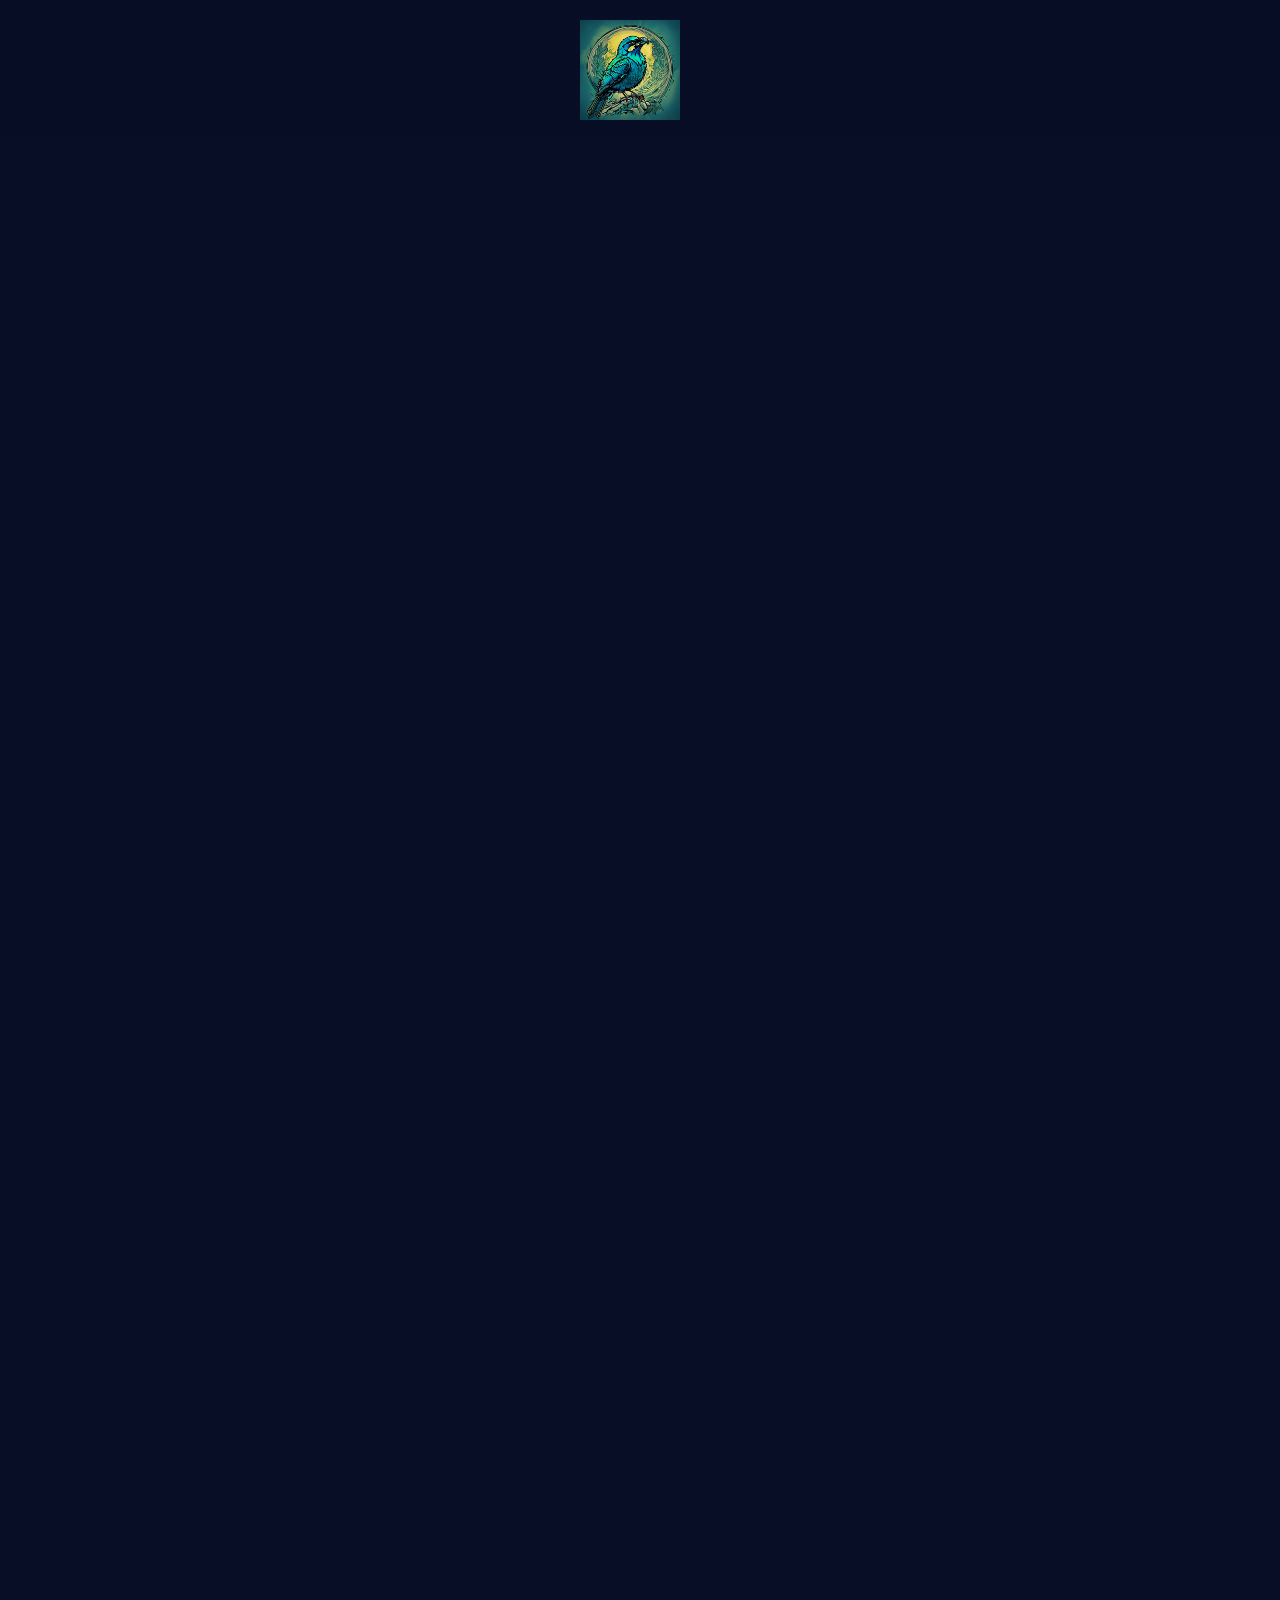
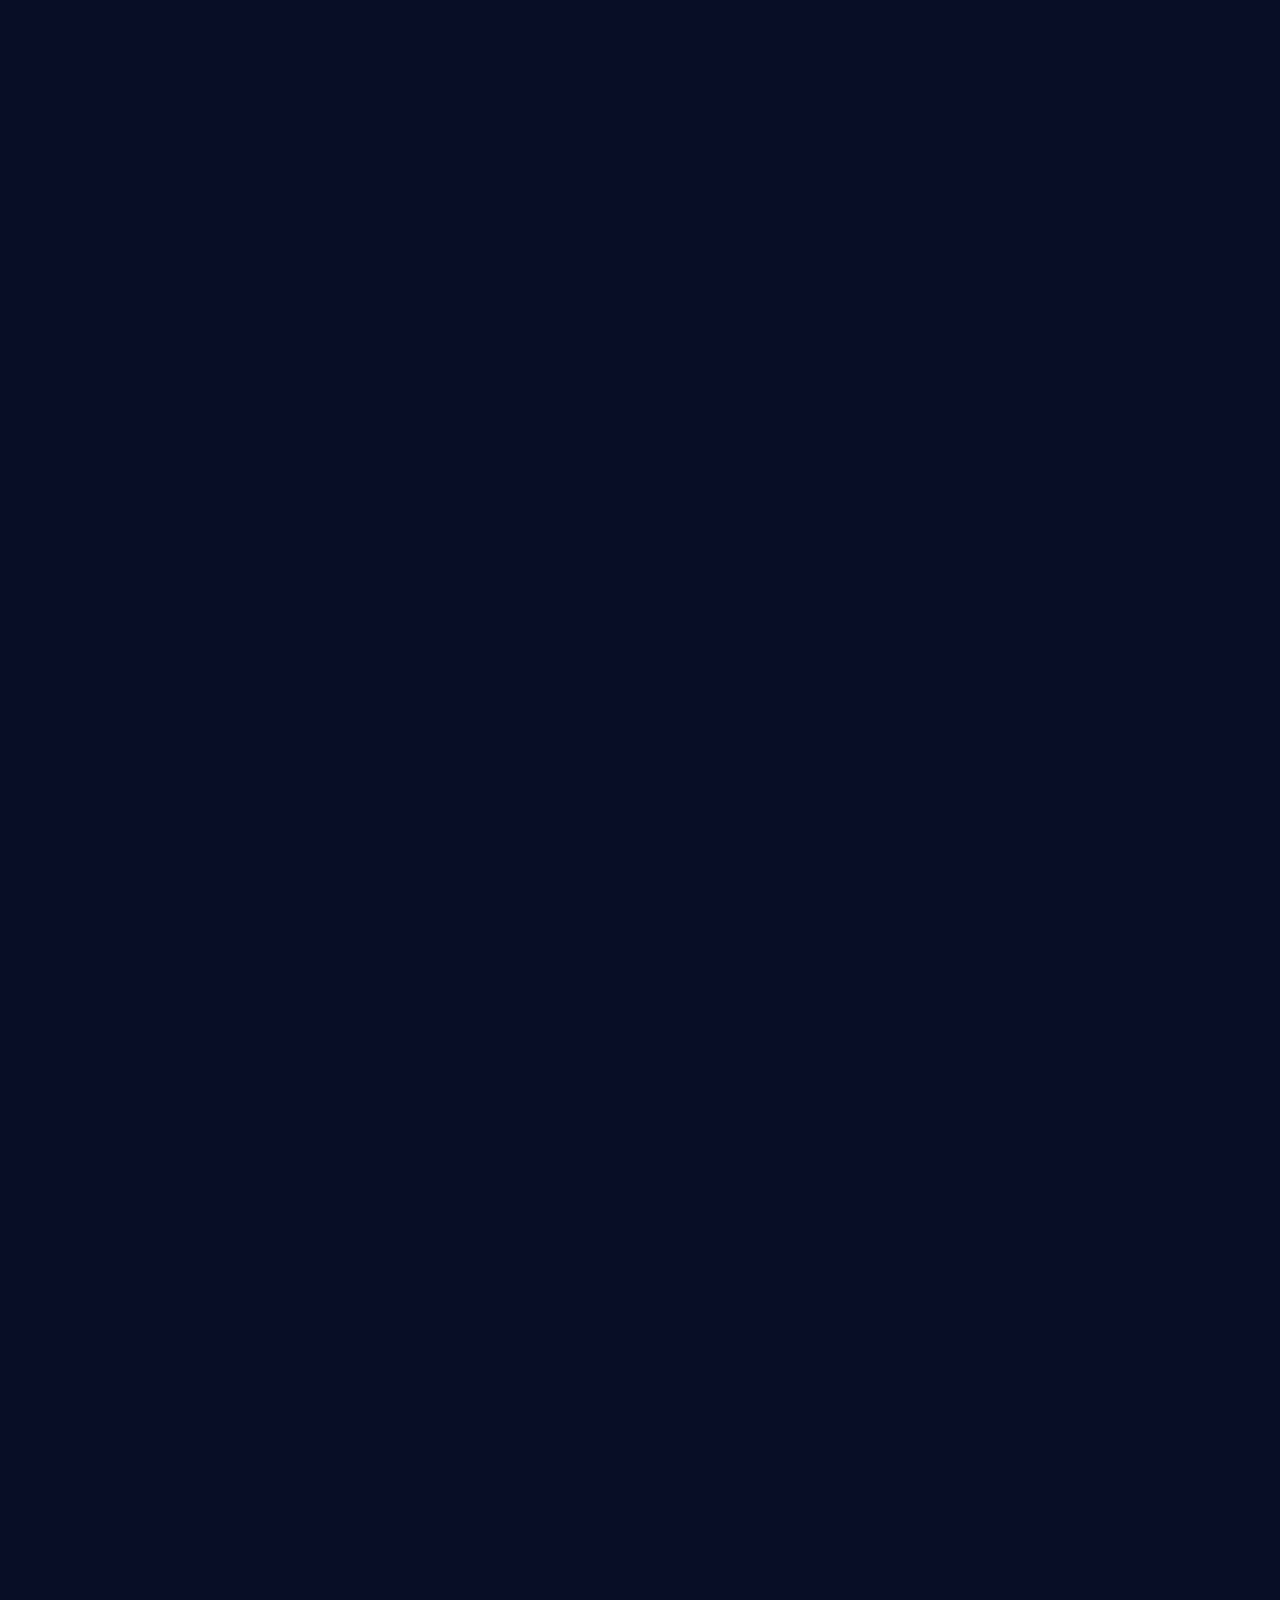
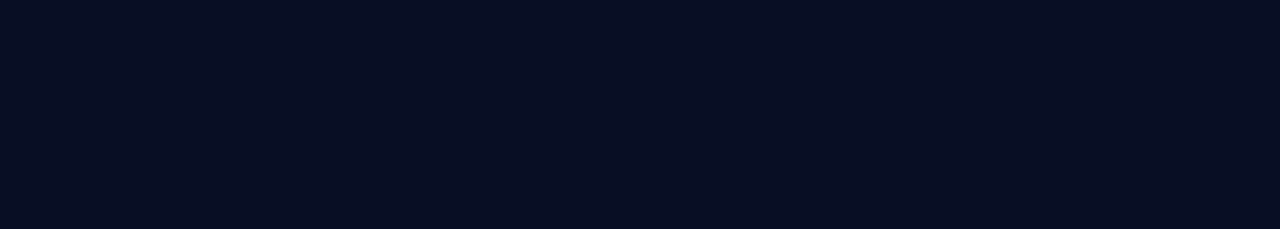
==== index.html @ 3621a262 "fixing title" ====
<!DOCTYPE html>
<html lang="pt-BR">

<head>
    <meta charset="UTF-8">
    <meta name="viewport" content="width=device-width, initial-scale=1.0">
    <title>EasyCopies</title>
    <link rel="stylesheet" href="styles.css">
    <link rel="stylesheet" href="https://unpkg.com/aos@next/dist/aos.css" />
</head>

<body>
    <header>
        <img src="images/logo.jpg" alt="Logotipo">
    </header>

    <!-- First Page -->
    <section id="first-page">
        <div class="first-half">
            <div class="text-box">
                <h1>Copywriting para aumentar a conversão de seu curso online.</h1>
                <p>Quer vender mais e diminuir seus custos de seus anuncios, mas não sabe como? Eu te ajudo!</p>
            </div>
        </div>
        <div class="second-half">
            <img src="images/primeira_pagina.png" alt="Image">
        </div>
    </section>

    <!-- Second Page -->
    <section id="second-page" class="fade-in">
        <div class="left-half">
            <div class="text-box">
                <h1 data-aos="fade-right">Quem sou eu</h1>
                <p data-aos="fade-right">Um copywriter iniciante, já introduzido no
                    mercado de opções e fã do espírito
                    empreendedor. Adoro histórias de
                    superação e uso de redação publicitária
                    para ajudar empreendedores a formar suas
                    histórias.</p>
            </div>
        </div>
        <div class="right-half">
            <div class="text-box">
                <h1 data-aos="fade-left">Como posso ajudá-lo</h1>
                <p data-aos="fade-left">Com pesquisa de mercado, te ajudo a
                    anunciar para o público ideal, abaixar o custo
                    por clique e vender mais. Alguns de meus
                    serviços incluem redação de anúncios para
                    Facebook, Instagram, E-mail Marketing e
                    Google Ads.</p>
            </div>
        </div>
    </section>

   <!-- Third Page -->
<section id="third-page">
    <div class="title-box" data-aos="fade-up">
        <h1>Falo sobre possibilidades de mercado e um atrativo para seu curso online, neste vídeo abaixo.</h1>
    </div>
    <div class="embedded-video" data-aos="fade-up">
        <iframe width="560" height="315" src="https://www.youtube.com/embed/YOUR_VIDEO_ID" frameborder="0" allowfullscreen></iframe>
    </div>
    <div class="title-box-between" data-aos="fade-up">
        <h2>Pacotes de serviços</h2>
    </div>
    <div class="info-boxes">
        <div class="info-box" data-aos="fade-up">
            <h2>Consultoria</h2>
            <p>Nos reunimos por 1h, no
                Zoom ou Google Meet, e
                digo como você pode
                lançar sua campanha
                sozinho.</p>
            <div class="price">Valor: R$500</div>
        </div>
        <div class="info-box" data-aos="fade-up">
            <h2>Instagram automatizado</h2>
            <p>Elaboro uma campanha
                pelo Instagram,
                automatizando algumas
                interações.</p>
                <div class="price">Valor: R$1200</div>
        </div>
        <div class="info-box" data-aos="fade-up">
            <h2>Instagram + Pág. de vendas</h2>
            <p>Mesma proposta anterior,
                mais tráfego pago (até 3
                anúncios) e uma página
                de vendas pro seu curso.</p>
            <div class="price">Valor: R$3000</div>
        </div>
    </div>
</section>

<!-- Fourth Page -->

<section id="fourth-page" class="centered-section">
    <div class="page-title" data-aos="fade-up">Processos de Copywriting</div>
    <div class="upper-box-container" data-aos="fade-up">
        <div class="numbered-box">
            <span class="number">1</span>
            <h3>Pesquisa</h3>
            <p>O primeiro passo é conhecer seu
                negócio e identificar seu público
                ideal.</p>
        </div>
        <div class="numbered-box">
            <span class="number">2</span>
            <h3>Copywriting</h3>
            <p>Baseado na pesquisa, eu vou
                desenvolver o processo de vendas
                com mais chances de sucesso.</p>
        </div>
    </div>
    <div class="lower-box-container" data-aos="fade-up">
        <div class="numbered-box">
            <span class="number">3</span>
            <h3>Revisão</h3>
            <p>Eu vou enviar para você os anúncios
                e calendário editorial para revisão e aprovação.</p>
        </div>
        <div class="numbered-box">
            <span class="number">4</span>
            <h3>Pronto para ser publicado</h3>
            <p>Com tudo aprovado, envio os
                anúncios para você publicar.</p>
        </div>
    </div>
</section>

    <footer>
        <div class="contact-info">
            <p><a href="mailto:felipe@easycopies.com.br" data-aos="fade-up">Email</a></p>
        </div>
        <div class="social-media">
            <a href="https://www.linkedin.com/in/seu_perfil" target="_blank" data-aos="fade-up"><img src="images/linkedin.png" alt="LinkedIn"></a>
            <a href="https://www.instagram.com/easycopies/" target="_blank" data-aos="fade-up"><img src="images/instagram.png" alt="Instagram"></a>
        </div>
    </footer>

    <script src="https://unpkg.com/aos@next/dist/aos.js"></script>
    <script>
        /* JavaScript */
        document.addEventListener("DOMContentLoaded", function () {
            var lastScrollTop = 0;
            var header = document.querySelector("header");

            window.addEventListener("scroll", function () {
                var scrollTop = window.pageYOffset || document.documentElement.scrollTop;
                if (scrollTop > lastScrollTop) {
                    header.classList.add("hide-header");
                } else {
                    header.classList.remove("hide-header");
                }
                lastScrollTop = scrollTop <= 0 ? 0 : scrollTop; // For mobile or negative scrolling
            });

            AOS.init();

            var firstPage = document.getElementById("first-page");
            firstPage.classList.add("fade-in-animation");
        });
    </script>
</body>

</html>
---- styles.css ----
/* styles.css */

body {
    font-family: Arial, sans-serif;
    line-height: 1.6;
    margin: 0;
    padding: 0;
    background-color: #080E26;
}

header {
    position: fixed;
    top: 0;
    left: 0;
    right: 0;
    z-index: 999; /* Ensure the header is above other elements */
    display: flex;
    align-items: center;
    justify-content: center;
    padding: 20px;
    color: #fff;
    background: linear-gradient(180deg, transparent 0%, #080E26 100%);
    transition: background 0.3s ease-in-out, opacity 0.3s ease-in-out; /* Add opacity transition */
}

header.hide-header {
    background: transparent;
    opacity: 0; /* Set the opacity to 0 when hidden */
    pointer-events: none; /* Disable pointer events when hidden */
}

header img {
    max-width: 100px;
    margin-right: 20px;
}

#first-page {
    display: flex;
    height: 100vh;
    color: #fff;
    justify-content: center;
    align-items: center;
    opacity: 0;
}

@keyframes fade-in {
    from {
        opacity: 0;
    }
    to {
        opacity: 1;
    }
}

.fade-in-animation {
    animation: fade-in 1.5s ease-in-out;
    animation-fill-mode: forwards;
}

.first-half {
    display: flex;
    flex: 1;
    justify-content: center;
    align-items: center;
    height: 100%;
    background-color: #080E26;
}

.text-box {
    text-align: center;
}

.text-box h1 {
    font-size: 36px;
}

.text-box p {
    font-size: 18px;
}

.second-half {
    display: flex;
    flex: 1;
    justify-content: center;
    align-items: center;
    height: 100%;
}

.second-half img {
    max-width: 100%;
    height: auto;
}

#second-page {
    height: 100vh;
    background-color: #080E26;
    color: #fff;
    display: flex;
    justify-content: center;
    align-items: center;
    font-size: 30px;
}

#second-page .text-box {
    word-break: break-word;
    text-align: center;
    max-width: 70%; /* Adjust the max-width to control the width of the text box */
    margin: 0 auto; /* Center the text box horizontally */
}

#second-page .text-box h1 {
    font-size: 48px; /* Adjust the font size for the heading */
    margin-bottom: 10px;
}

#second-page .text-box p {
    font-size: 24px; /* Adjust the font size for the paragraph */
}

nav ul {
    list-style: none;
    margin: 0;
    padding: 0;
}

nav li {
    display: inline-block;
    margin-right: 20px;
}

nav a {
    color: #fff;
    text-decoration: none;
}

section {
    padding: 40px;
}

.profile-picture {
    width: 200px;
    height: 200px;
    border-radius: 50%;
    overflow: hidden;
    flex-shrink: 0;
}

.profile-picture img {
    object-fit: cover;
    width: 100%;
    height: 100%;
}

.description {
    flex: 1;
    padding: 20px;
}

h1 {
    font-size: 30px;
    margin-bottom: 10px;
}

.contact-buttons a {
    display: inline-block;
    margin-right: 10px;
    padding: 10px 20px;
    text-decoration: none;
    color: #fff;
    background-color: #333;
    border-radius: 5px;
}

.instagram-button {
    background-color: #E1306C;
}

.pdf-button {
    background-color: #2196F3;
}

.whatsapp-button {
    background-color: #25D366;
}

footer {
    display: none;
    background-color: #080E26;
    padding: 20px;
    text-align: center;
    color: #fff;
}

footer.show-footer {
    display: block;
}

.contact-info p {
    margin: 5px 0;
}

.social-media img {
    width: 20px;
    height: 20px;
}

.centered-section {
    display: flex;
    justify-content: center;
}

.profile-and-video {
    display: flex;
    align-items: stretch;
    max-width: 800px;
    margin: 0 auto;
}

.embedded-video {
    flex: 1;
    display: flex;
    justify-content: center;
    align-items: center;
}

.embedded-video iframe {
    max-width: 100%;
    max-height: 100%;
}

/* Media Queries */

/* For screens with a maximum width of 767px */
@media screen and (max-width: 767px) {
    header img {
        max-width: 80px;
        margin-right: 10px;
    }

    .text-box h1 {
        font-size: 26px;
    }

    .text-box p {
        font-size: 16px;
    }
}

/* For screens with a minimum width of 768px and a maximum width of 1199px */
@media screen and (min-width: 768px) and (max-width: 1199px) {
    header img {
        max-width: 100px;
        margin-right: 15px;
    }

    .text-box h1 {
        font-size: 32px;
    }

    .text-box p {
        font-size: 18px;
    }
}

/* For screens with a minimum width of 1200px */
@media screen and (min-width: 1200px) {
    header img {
        max-width: 100px;
        margin-right: 20px;
    }

    .text-box h1 {
        font-size: 36px;
    }

    .text-box p {
        font-size: 18px;
    }
}

#third-page {
    background-color: #080E26;
    color: #fff;
    display: flex;
    flex-direction: column;
    align-items: center;
    padding: 40px;
}

.title-box {
    text-align: center;
    margin-bottom: 40px;
}

.title-box h1 {
    font-size: 30px;
}

.info-boxes {
    display: flex;
    justify-content: space-between;
    max-width: 800px;
    margin: 0 auto;
}

.info-box {
    background-color: #252833;
    padding: 20px;
    border-radius: 5px;
    flex: 1;
    margin: 0 10px;
}


.info-box h2 {
    font-size: 24px;
    margin-bottom: 10px;
}

.info-box p {
    font-size: 16px;
}

.title-box-between {
    text-align: center;
    margin: 40px 0;
}

.title-box-between h2 {
    font-size: 24px;
}

.price {
    font-size: 14px;
    margin-top: 10px;
    color: #fff;
}

#fourth-page {
    background-color: #080E26;
    padding: 40px;
    color: #fff;
}

.numbered-box .number {
    font-size: 36px;
    font-weight: bold;
    display: block;
    margin-bottom: 10px;
}

.upper-box-container,
.lower-box-container {
    display: flex;
    justify-content: space-between;
    margin-bottom: 20px;
}

.numbered-box {
    background-color: #252833; /* Set the background color */
    border-radius: 5px;
    padding: 20px;
    text-align: center;
    width: calc(50% - 20px);
    display: flex;
    flex-direction: column;
    align-items: center;
}

.numbered-box span.number {
    font-size: 36px;
    font-weight: bold;
    margin-bottom: 10px;
}

.numbered-box h3 {
    font-size: 24px;
    margin-bottom: 5px;
}

.numbered-box p {
    font-size: 16px;
    margin-bottom: 10px;
}

.page-title {
    font-size: 30px;
    margin-bottom: 20px;
    color: #fff;
    text-align: center;
}
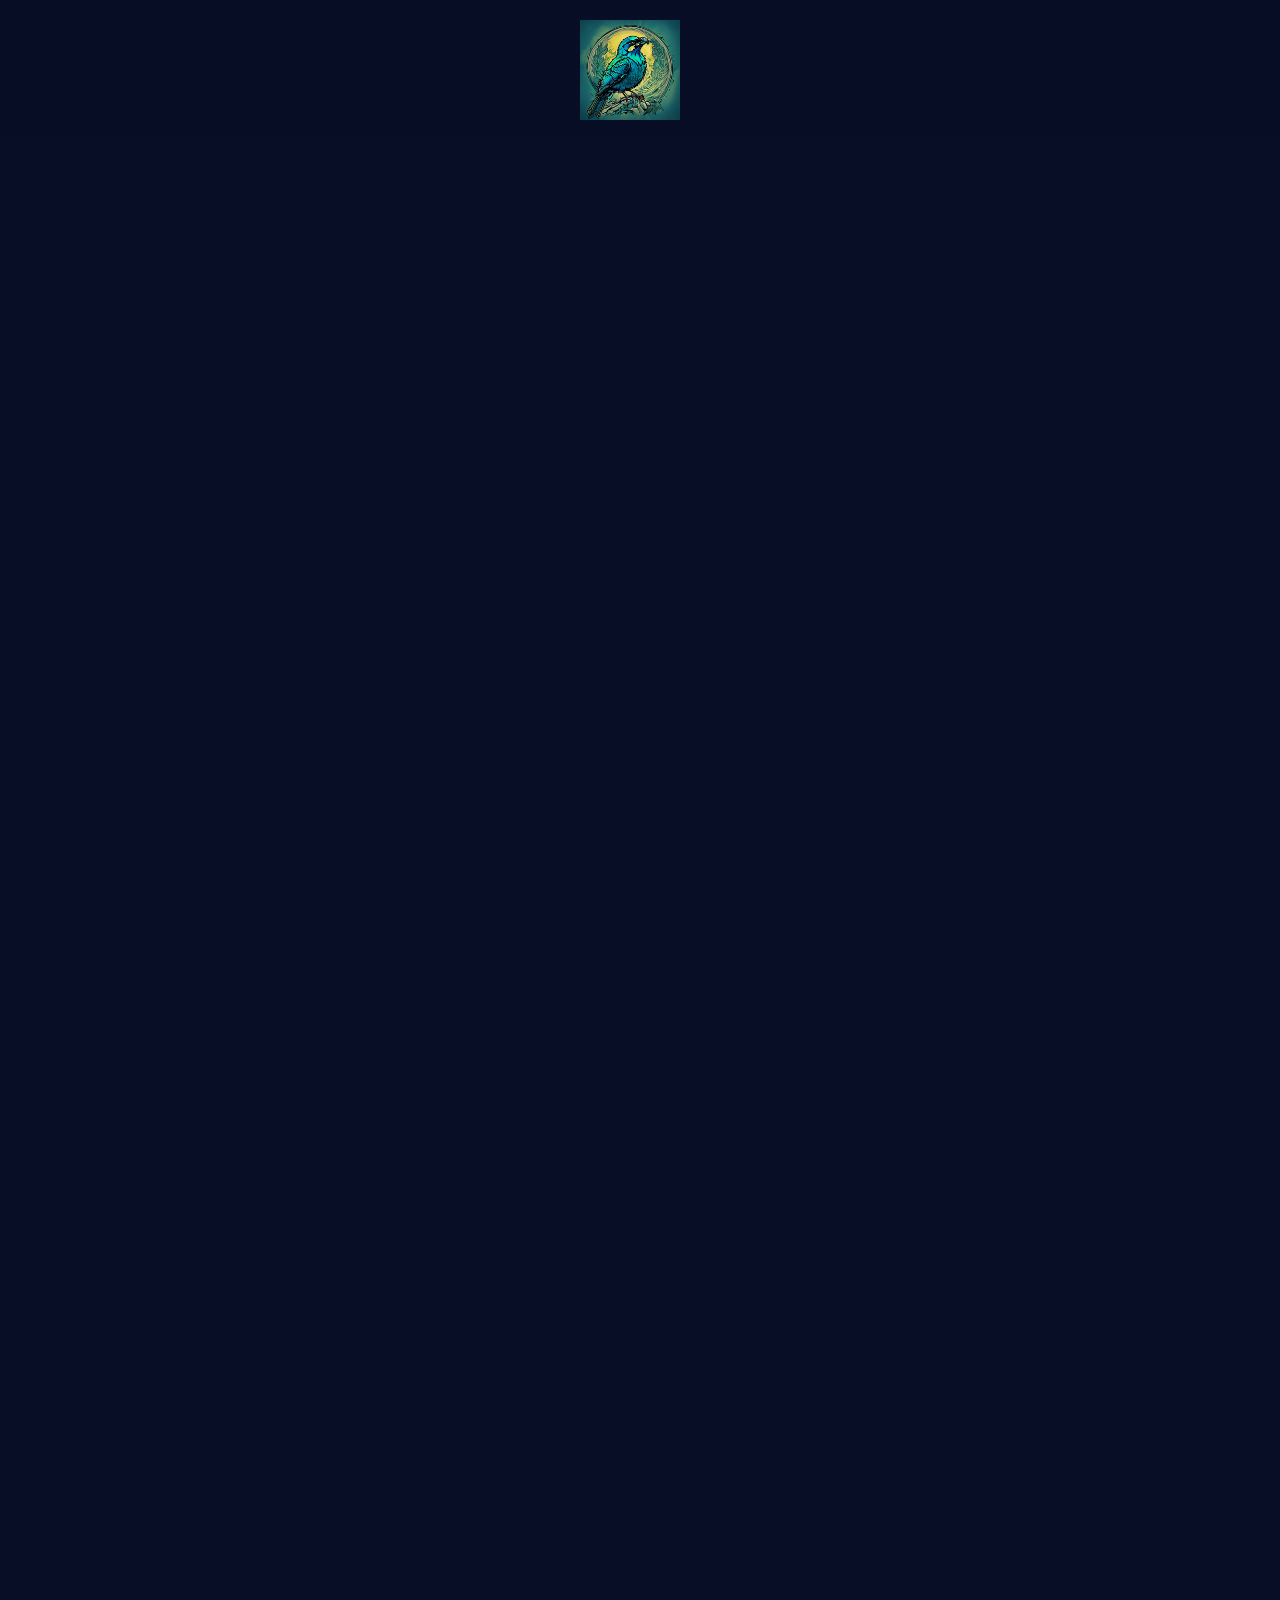
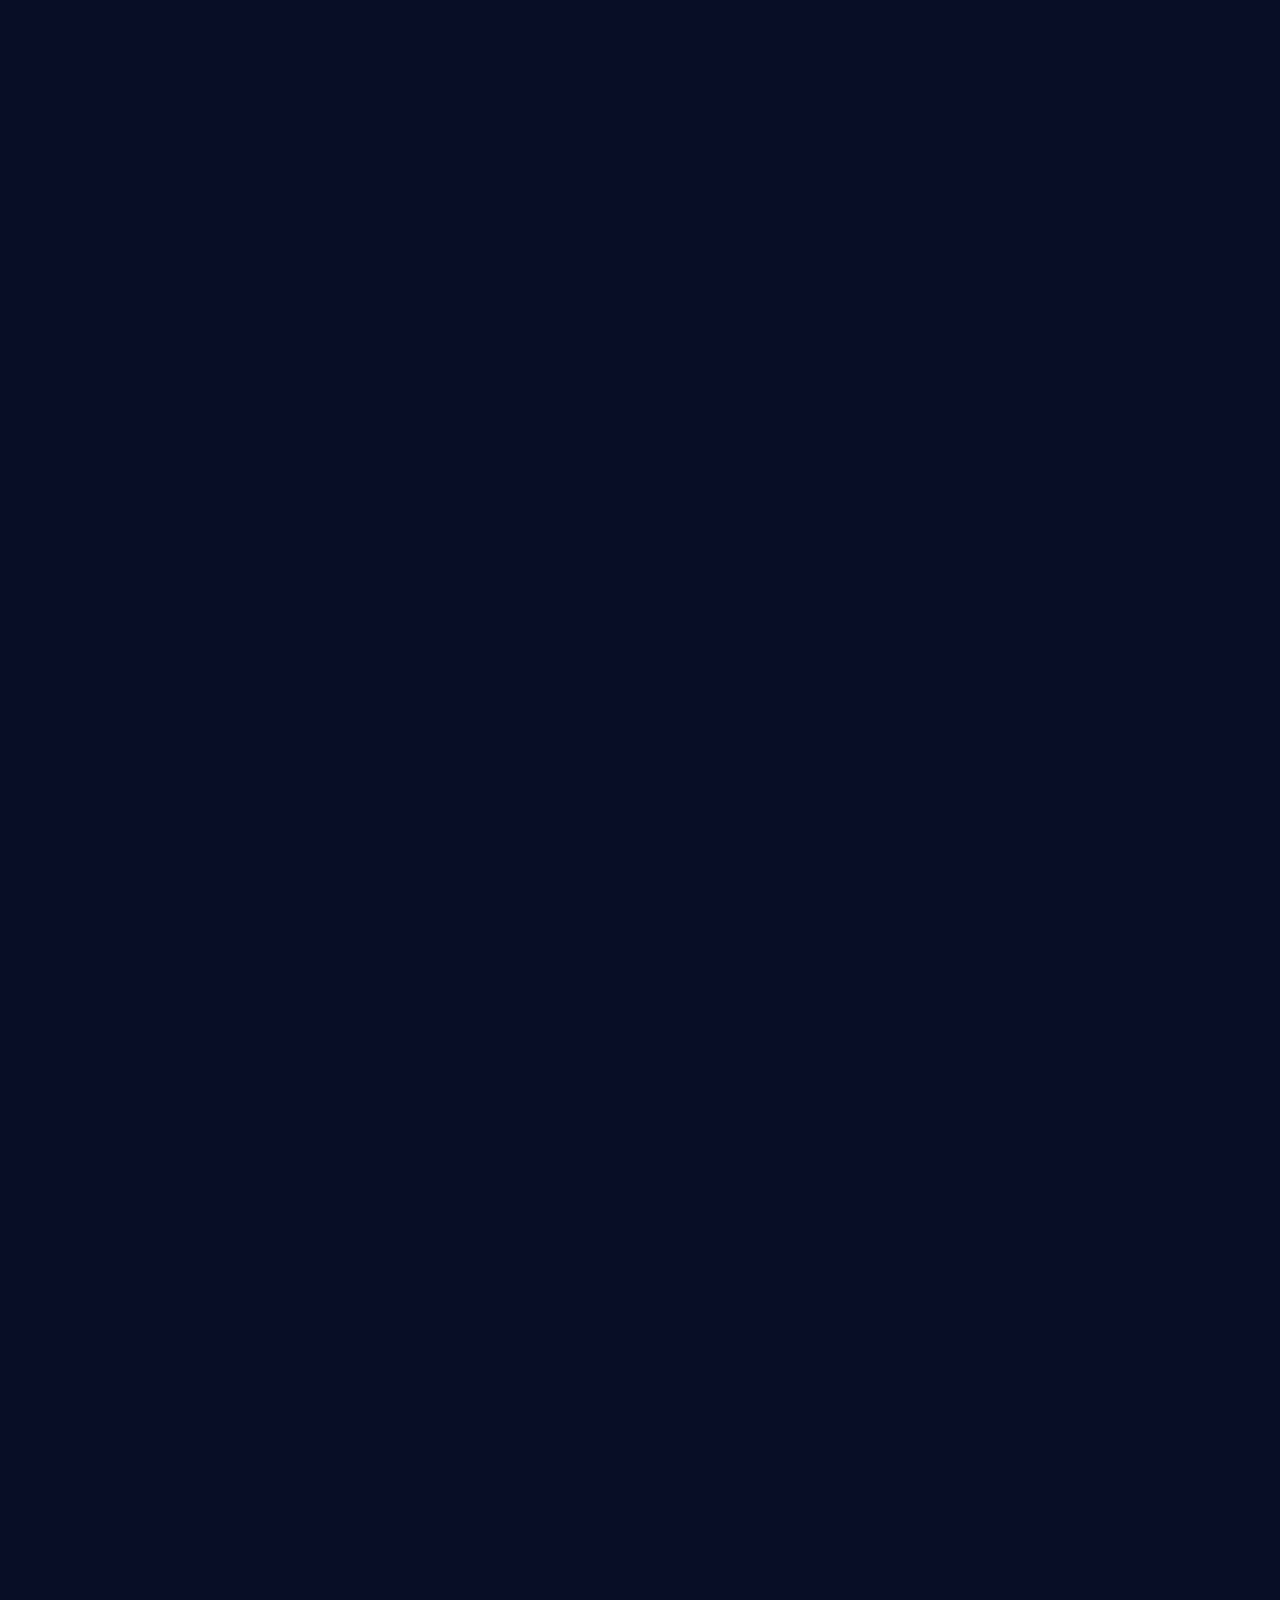
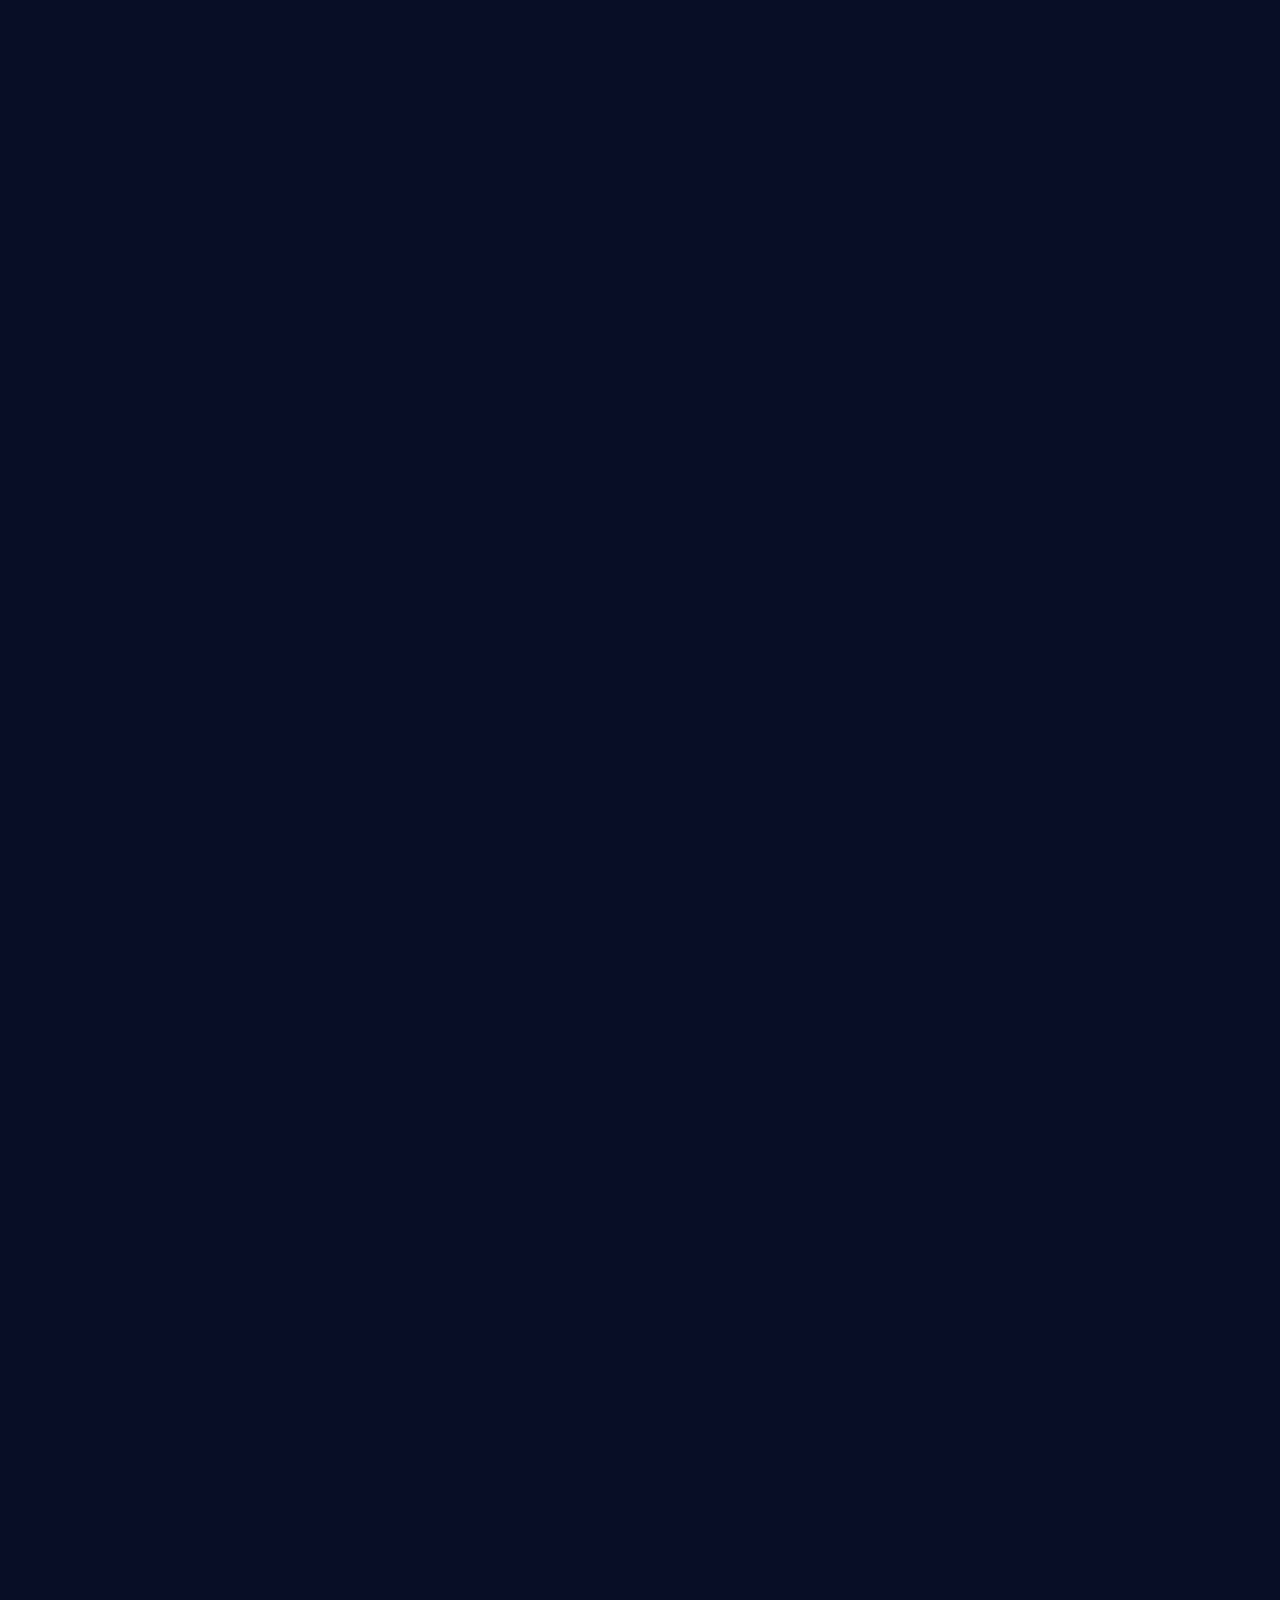
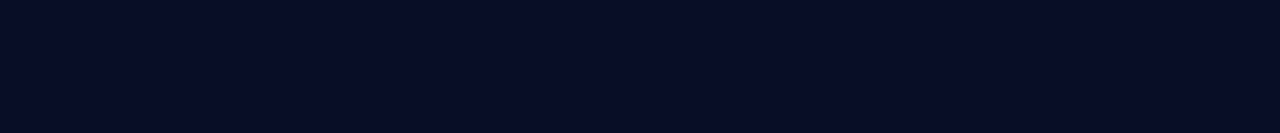
==== commit b0882d57: "adding fifth page" ====
--- a/index.html
+++ b/index.html
@@ -129,6 +129,26 @@
     </div>
 </section>
 
+<section id="fifth-page">
+    <div class="fifth-page-title" data-aos="fade-up">Resultados anteriores</div>
+    <div class="fifth-page-text" data-aos="fade-up">Meu cliente mais recente teve os seguintes resultados:</div>
+    <table class="fifth-page-table" data-aos="fade-up">
+        <tr>
+            <td>Aumento do alcance</td>
+            <td>587%</td>
+        </tr>
+        <tr>
+            <td>Aumento do engajamento:</td>
+            <td>79,7%</td>
+        </tr>
+        <tr>
+            <td>Aumento de cliques no link:</td>
+            <td>20%</td>
+        </tr>
+    </table>
+</section>
+
+
     <footer>
         <div class="contact-info">
             <p><a href="mailto:felipe@easycopies.com.br" data-aos="fade-up">Email</a></p>
--- a/styles.css
+++ b/styles.css
@@ -340,7 +340,59 @@
     background-color: #080E26;
     padding: 40px;
     color: #fff;
-}
+    display: flex;
+    flex-direction: column; /* Adjusted to be a column layout */
+    align-items: center; /* Center horizontally */
+    justify-content: center; /* Center vertically */
+    height: 100vh; /* Optional: Set the height as needed */
+}
+
+.page-title {
+    font-size: 30px;
+    margin-bottom: 20px;
+    color: #fff;
+    text-align: center;
+}
+
+.box-containers {
+    display: flex;
+    flex-direction: column; /* Align containers in a column layout */
+    align-items: center; /* Center horizontally */
+    margin-top: 20px; /* Adjust the margin as needed */
+}
+
+.upper-box-container,
+.lower-box-container {
+    display: flex;
+    justify-content: space-between;
+    width: 100%; /* Occupy full width */
+    max-width: 800px; /* Limit maximum width */
+    margin-top: 20px; /* Adjust the margin as needed */
+}
+
+.numbered-box {
+    background-color: #252833;
+    padding: 20px;
+    border-radius: 5px;
+    flex: 1;
+    width: calc(50% - 10px); /* Adjust the width to distribute evenly with a small gap */
+    margin: 0 5px; /* Create small gap between boxes */
+    text-align: center; /* Center the text horizontally */
+    display: flex;
+    flex-direction: column;
+    justify-content: space-between; /* Distribute space evenly within the box */
+}
+
+.numbered-box h3 {
+    font-size: 18px; /* Adjust font size for the heading */
+    margin-bottom: 5px;
+}
+
+.numbered-box p {
+    font-size: 14px; /* Adjust font size for the paragraph */
+    margin-bottom: 10px;
+}
+
 
 .numbered-box .number {
     font-size: 36px;
@@ -349,43 +401,55 @@
     margin-bottom: 10px;
 }
 
-.upper-box-container,
-.lower-box-container {
-    display: flex;
-    justify-content: space-between;
-    margin-bottom: 20px;
-}
-
-.numbered-box {
-    background-color: #252833; /* Set the background color */
-    border-radius: 5px;
-    padding: 20px;
-    text-align: center;
-    width: calc(50% - 20px);
-    display: flex;
-    flex-direction: column;
-    align-items: center;
-}
-
 .numbered-box span.number {
     font-size: 36px;
     font-weight: bold;
     margin-bottom: 10px;
 }
 
-.numbered-box h3 {
-    font-size: 24px;
-    margin-bottom: 5px;
-}
-
-.numbered-box p {
-    font-size: 16px;
-    margin-bottom: 10px;
-}
-
 .page-title {
     font-size: 30px;
     margin-bottom: 20px;
     color: #fff;
     text-align: center;
+}
+
+
+#fifth-page {
+    background-color: #080E26;
+    padding: 40px;
+    color: #fff;
+    display: flex;
+    flex-direction: column; /* Adjusted to be a column layout */
+    align-items: center; /* Center horizontally */
+    justify-content: center; /* Center vertically */
+    height: 100vh; /* Optional: Set the height as needed */
+}
+
+.fifth-page-title {
+    font-size: 36px;
+    margin-bottom: 20px;
+    color: #fff;
+    text-align: center;
+}
+
+.fifth-page-text {
+    font-size: 18px;
+    margin-bottom: 30px;
+    color: #fff;
+    text-align: center;
+}
+
+.fifth-page-table {
+    border-collapse: collapse;
+    width: 60%;
+    max-width: 800px; /* Limit maximum width */
+    text-align: center; /* Center the content horizontally */
+    margin-top: 20px; /* Adjust the margin as needed */
+}
+
+.fifth-page-table th,
+.fifth-page-table td {
+    border: 1px solid #fff;
+    padding: 10px;
 }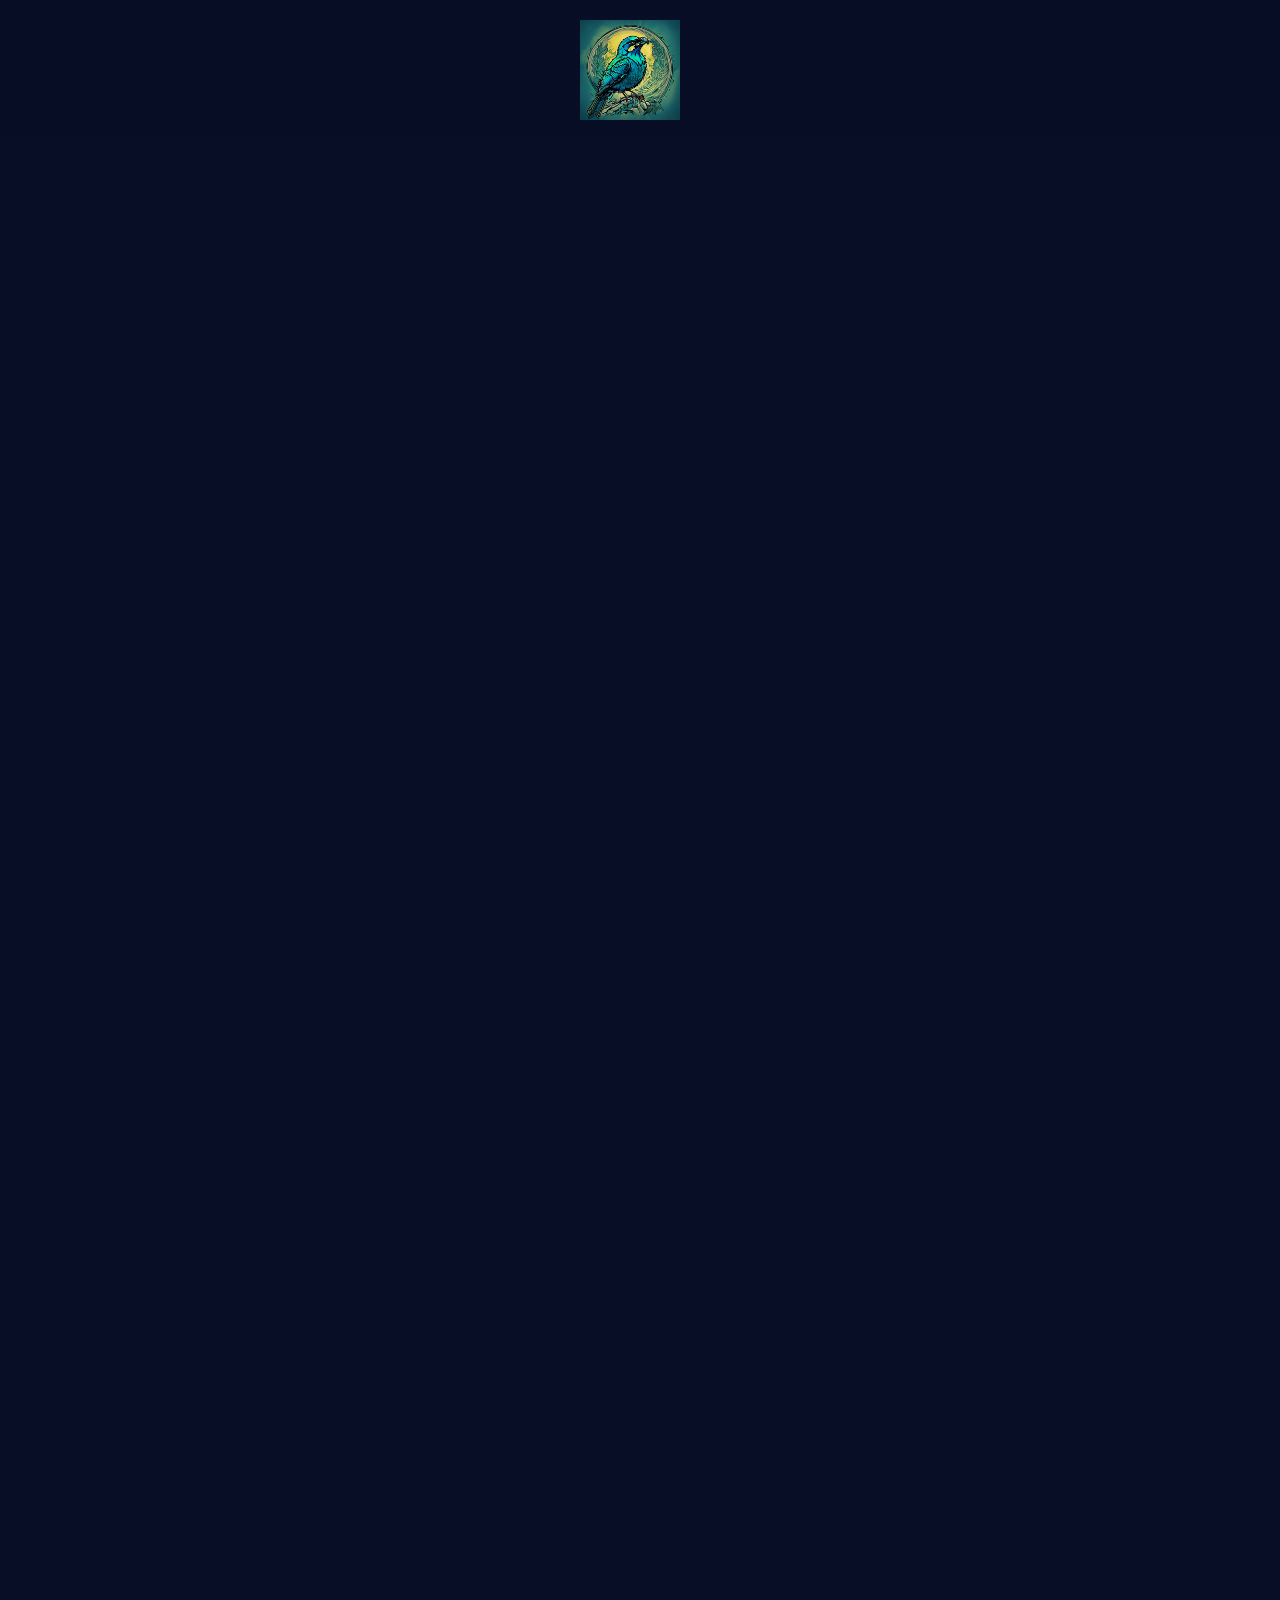
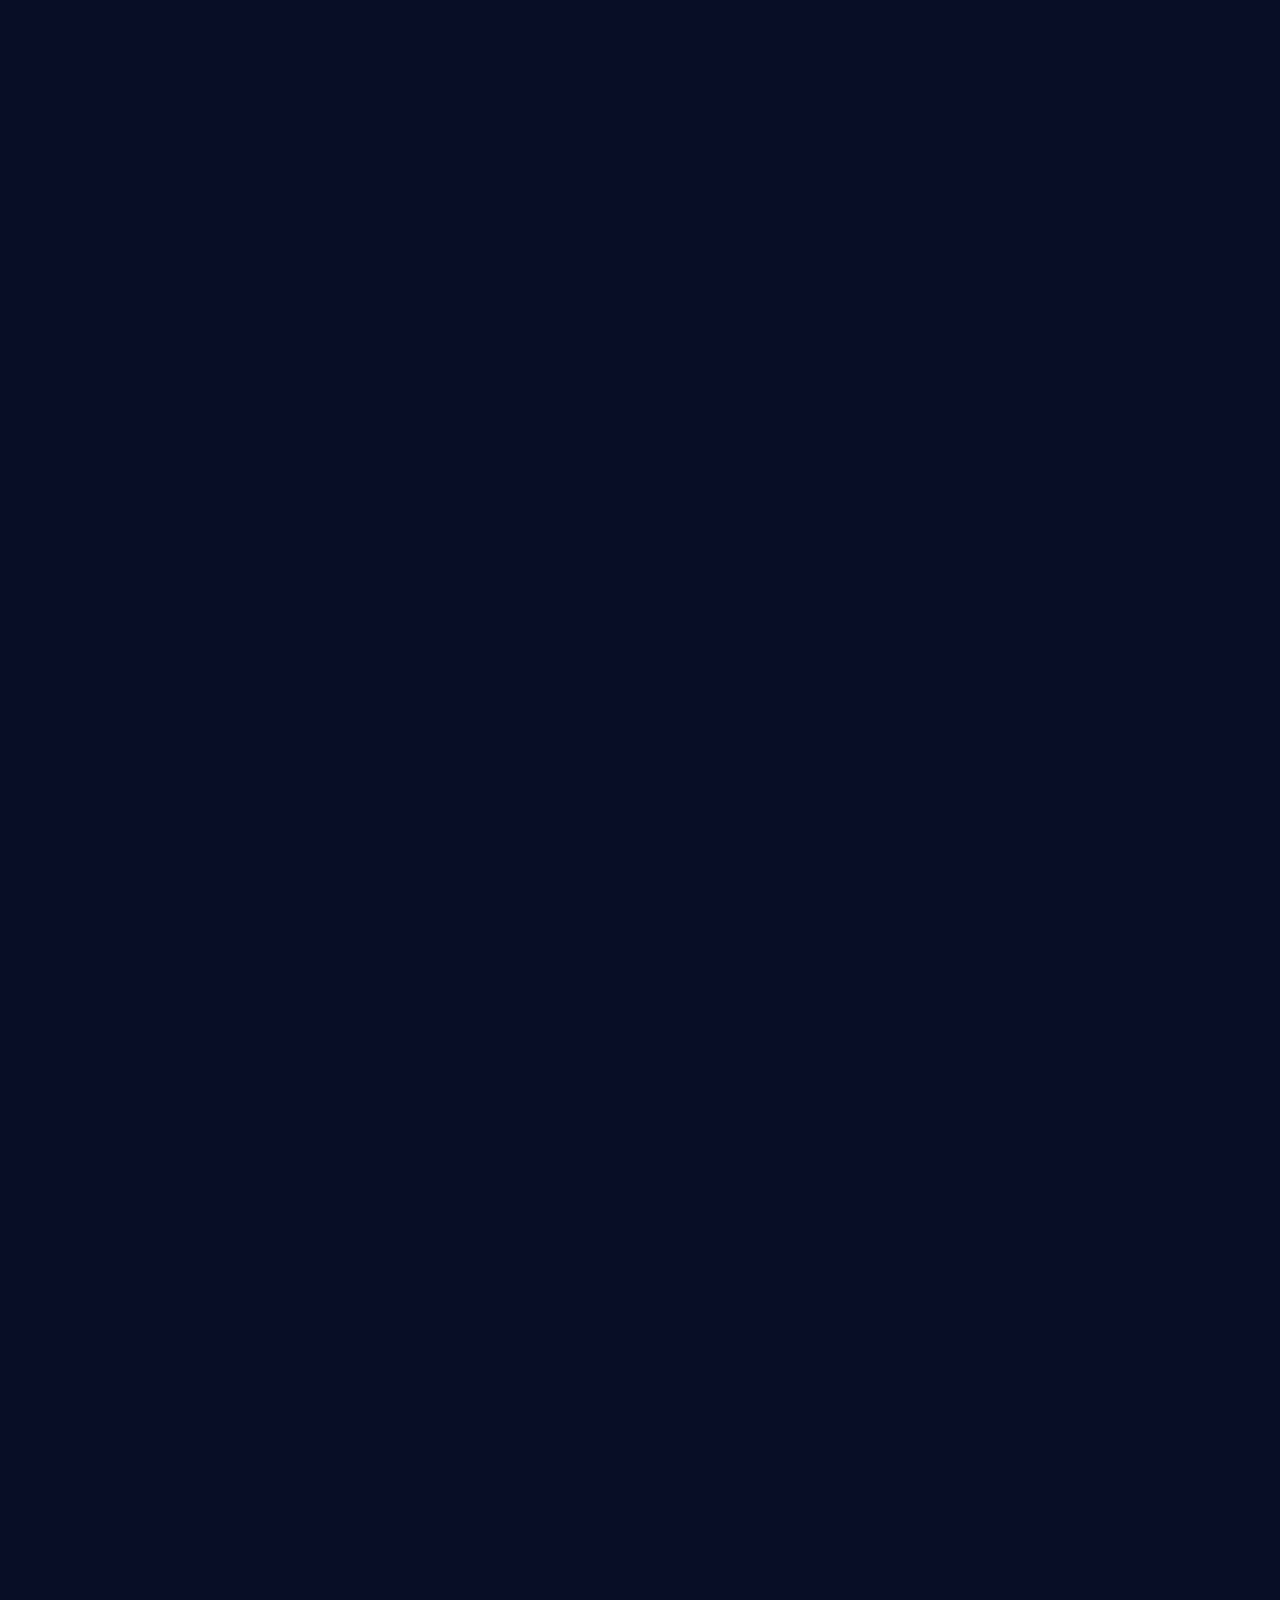
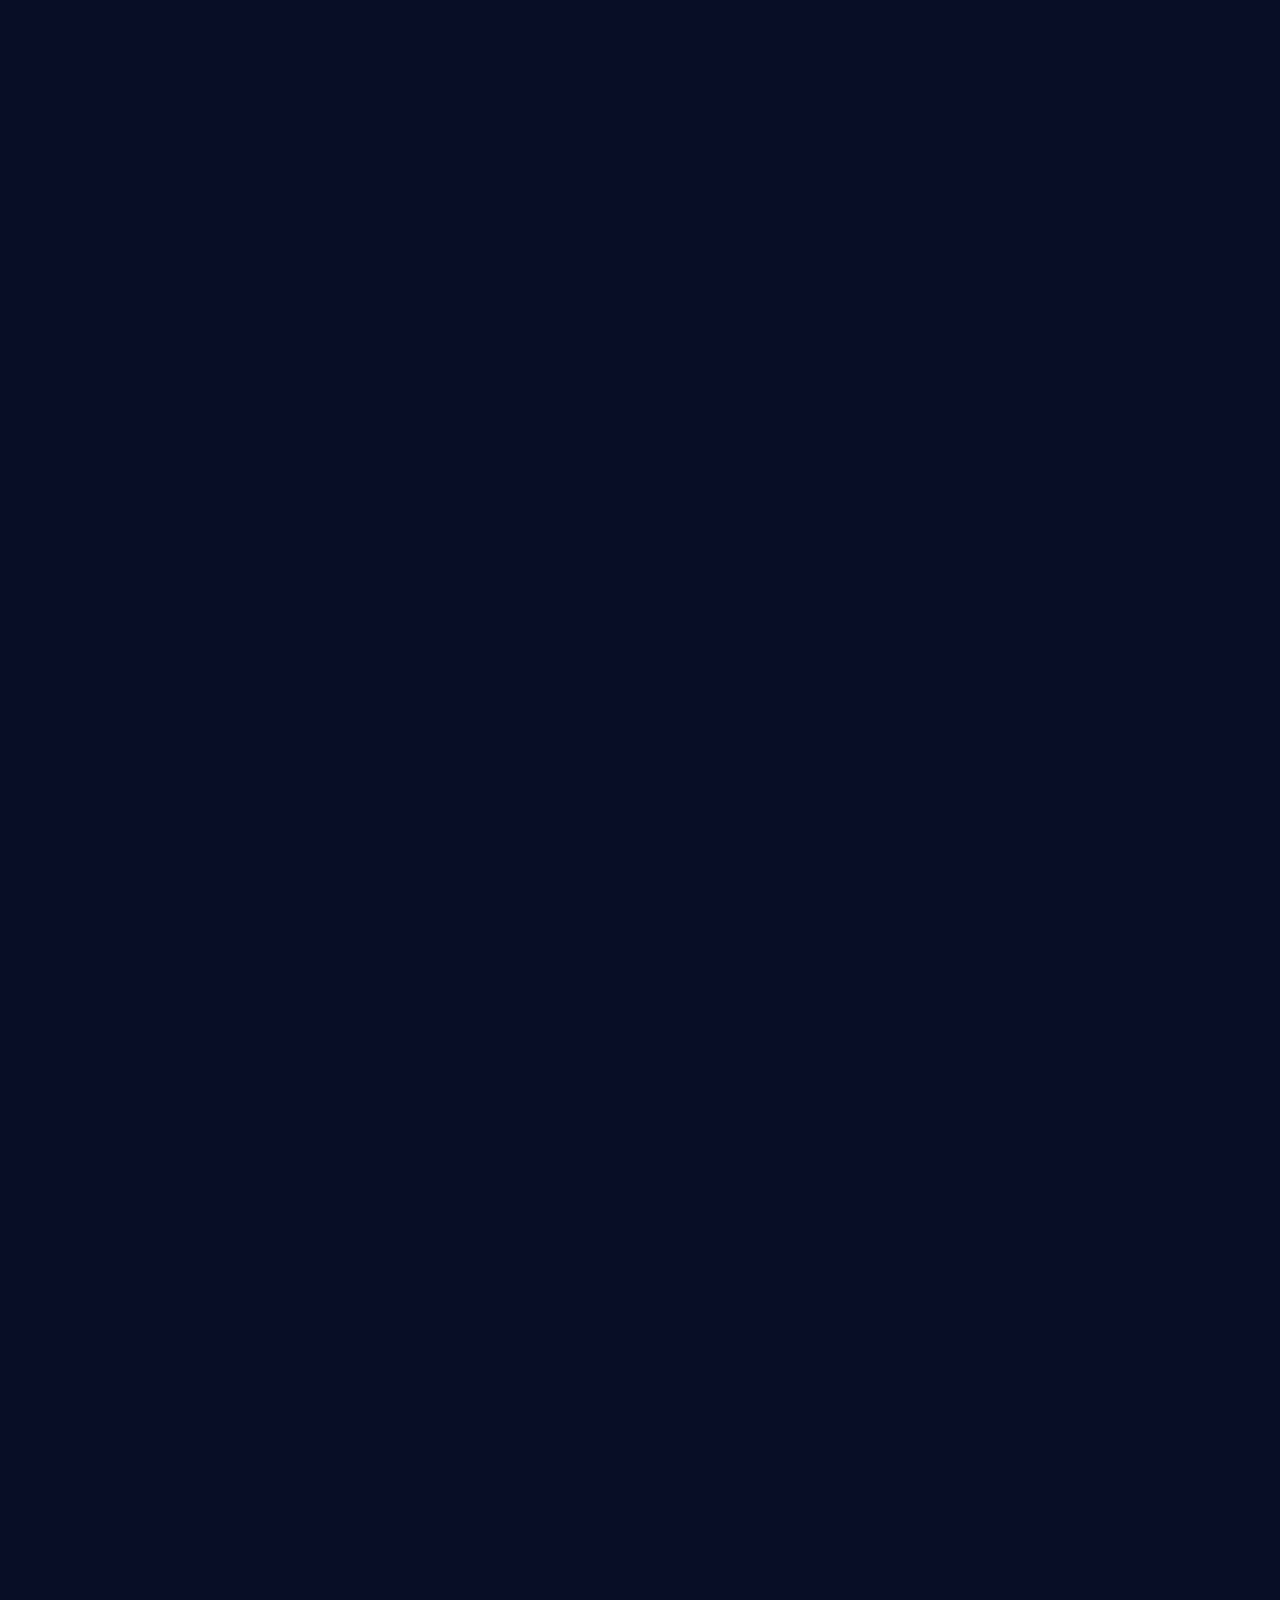
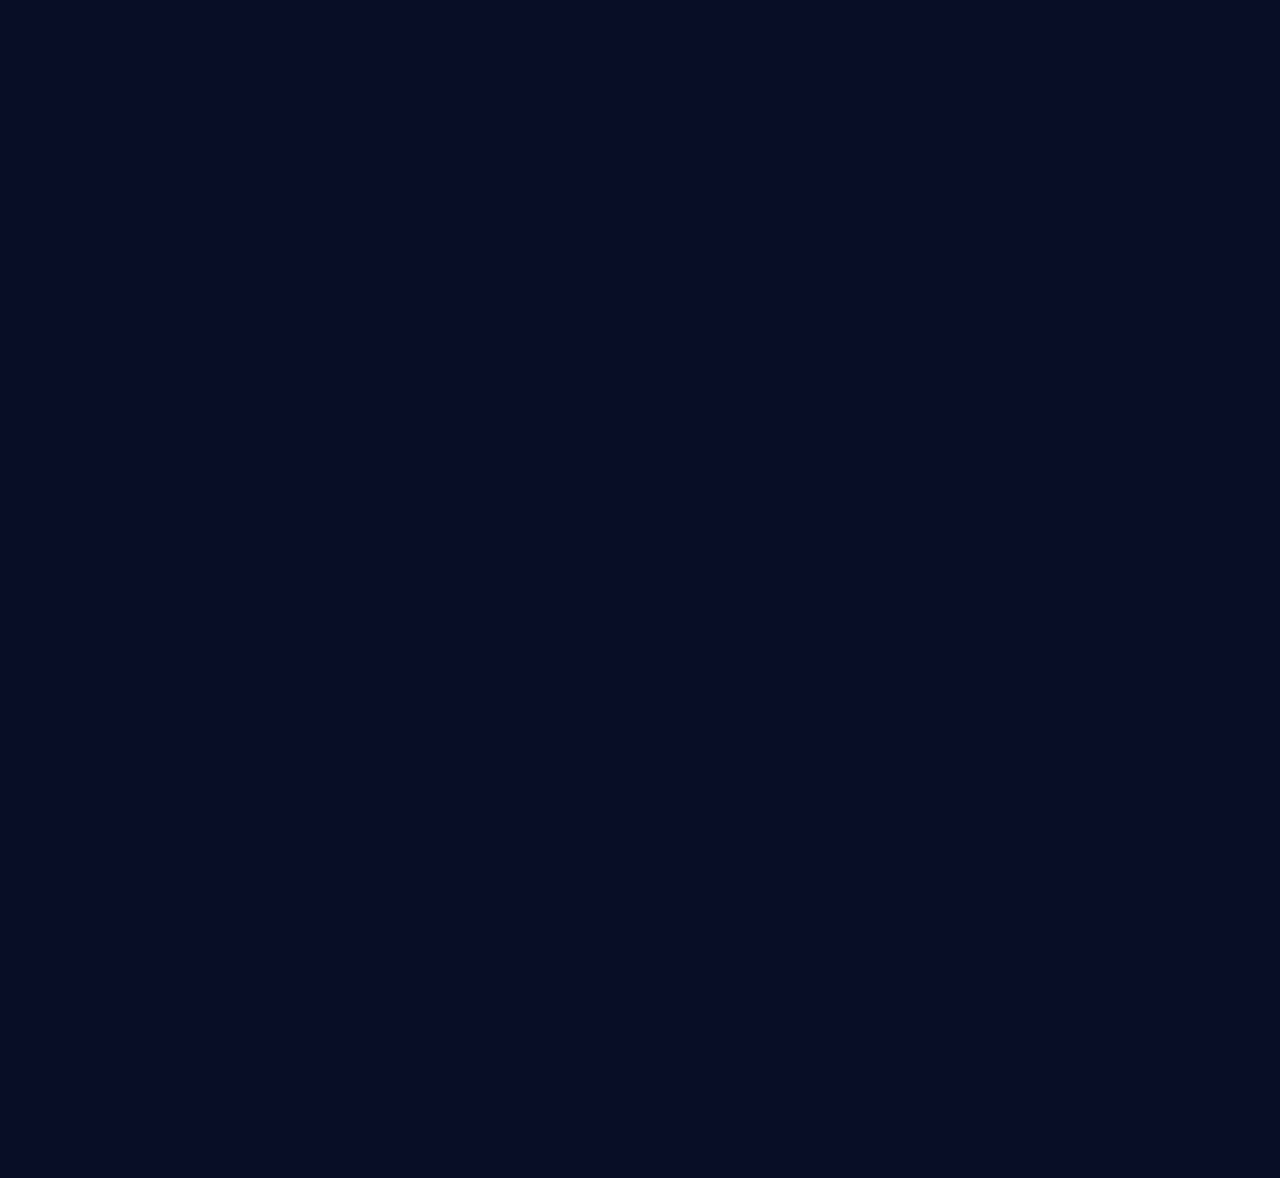
==== commit 3f487c15: "adding sixth page and buttons on third" ====
--- a/index.html
+++ b/index.html
@@ -91,6 +91,11 @@
             <div class="price">Valor: R$3000</div>
         </div>
     </div>
+    <div class="button-container">
+        <a href=" https://wa.me/557198835537" class="whatsapp-button" data-aos="fade-up">WhatsApp</a>
+        <a href="https://forms.gle/YOUR_GOOGLE_FORMS_LINK" class="google-forms-button" data-aos="fade-up">Formulário</a>
+        <a href="mailto:felipe@easycopies.com.br" class="email-button" data-aos="fade-up">Email</a>
+    </div>
 </section>
 
 <!-- Fourth Page -->
@@ -128,7 +133,6 @@
         </div>
     </div>
 </section>
-
 <section id="fifth-page">
     <div class="fifth-page-title" data-aos="fade-up">Resultados anteriores</div>
     <div class="fifth-page-text" data-aos="fade-up">Meu cliente mais recente teve os seguintes resultados:</div>
@@ -147,41 +151,40 @@
         </tr>
     </table>
 </section>
+<section id="sixth-page">
+    <div class="sixth-page-title" data-aos="fade-up">Entre em contato para lucrar mais!</div>
+    <div class="sixth-page-text" data-aos="fade-up">Me envie uma mensagem para conversarmos sobre como posso ajudá-lo a aumentar suas
+        vendas e conquistar novos clientes.</div>
+    <div class="button-container">
+        <a href=" https://wa.me/557198835537" class="whatsapp-button" data-aos="fade-up">WhatsApp</a>
+        <a href="https://forms.gle/YOUR_GOOGLE_FORMS_LINK" class="google-forms-button" data-aos="fade-up">Formulário</a>
+        <a href="mailto:felipe@easycopies.com.br" class="email-button" data-aos="fade-up">Email</a>
+    </div>
+</section>
 
+<script src="https://unpkg.com/aos@next/dist/aos.js"></script>
+<script>
+    /* JavaScript */
+    document.addEventListener("DOMContentLoaded", function () {
+        var lastScrollTop = 0;
+        var header = document.querySelector("header");
 
-    <footer>
-        <div class="contact-info">
-            <p><a href="mailto:felipe@easycopies.com.br" data-aos="fade-up">Email</a></p>
-        </div>
-        <div class="social-media">
-            <a href="https://www.linkedin.com/in/seu_perfil" target="_blank" data-aos="fade-up"><img src="images/linkedin.png" alt="LinkedIn"></a>
-            <a href="https://www.instagram.com/easycopies/" target="_blank" data-aos="fade-up"><img src="images/instagram.png" alt="Instagram"></a>
-        </div>
-    </footer>
+        window.addEventListener("scroll", function () {
+            var scrollTop = window.pageYOffset || document.documentElement.scrollTop;
+            if (scrollTop > lastScrollTop) {
+                header.classList.add("hide-header");
+            } else {
+                header.classList.remove("hide-header");
+            }
+            lastScrollTop = scrollTop <= 0 ? 0 : scrollTop; // For mobile or negative scrolling
+        });
 
-    <script src="https://unpkg.com/aos@next/dist/aos.js"></script>
-    <script>
-        /* JavaScript */
-        document.addEventListener("DOMContentLoaded", function () {
-            var lastScrollTop = 0;
-            var header = document.querySelector("header");
+        AOS.init();
 
-            window.addEventListener("scroll", function () {
-                var scrollTop = window.pageYOffset || document.documentElement.scrollTop;
-                if (scrollTop > lastScrollTop) {
-                    header.classList.add("hide-header");
-                } else {
-                    header.classList.remove("hide-header");
-                }
-                lastScrollTop = scrollTop <= 0 ? 0 : scrollTop; // For mobile or negative scrolling
-            });
-
-            AOS.init();
-
-            var firstPage = document.getElementById("first-page");
-            firstPage.classList.add("fade-in-animation");
-        });
-    </script>
+        var firstPage = document.getElementById("first-page");
+        firstPage.classList.add("fade-in-animation");
+    });
+</script>
 </body>
 
 </html>--- a/styles.css
+++ b/styles.css
@@ -334,6 +334,30 @@
     font-size: 14px;
     margin-top: 10px;
     color: #fff;
+}
+
+.whatsapp-button,
+.google-forms-button,
+.email-button {
+    display: inline-block;
+    margin: 10px;
+    padding: 10px 20px;
+    text-decoration: none;
+    color: #fff;
+    background-color: #333;
+    border-radius: 5px;
+}
+
+.google-forms-button {
+    background-color: #2196F3;
+}
+
+.whatsapp-button {
+    background-color: #25D366;
+}
+
+.email-button {
+    background-color: #FFC107;
 }
 
 #fourth-page {
@@ -414,7 +438,6 @@
     text-align: center;
 }
 
-
 #fifth-page {
     background-color: #080E26;
     padding: 40px;
@@ -424,6 +447,7 @@
     align-items: center; /* Center horizontally */
     justify-content: center; /* Center vertically */
     height: 100vh; /* Optional: Set the height as needed */
+    margin-top: -20px; /* Adjust the negative margin to reduce the space */
 }
 
 .fifth-page-title {
@@ -452,4 +476,56 @@
 .fifth-page-table td {
     border: 1px solid #fff;
     padding: 10px;
+}
+
+#sixth-page {
+    background-color: #080E26;
+    padding: 40px;
+    color: #fff;
+    display: flex;
+    flex-direction: column; /* Adjusted to be a column layout */
+    align-items: center; /* Center horizontally */
+    justify-content: center; /* Center vertically */
+    height: 100vh; /* Optional: Set the height as needed */
+    text-align: center; /* Center text horizontally */
+}
+
+.sixth-page-title {
+    font-size: 48px;
+    margin-bottom: 20px;
+    color: #fff;
+}
+
+.sixth-page-text {
+    font-size: 18px;
+    margin-bottom: 30px;
+    color: #fff;
+}
+
+.button-container {
+    margin-top: 20px;
+}
+
+.whatsapp-button,
+.google-forms-button,
+.email-button {
+    display: inline-block;
+    margin: 10px;
+    padding: 10px 20px;
+    text-decoration: none;
+    color: #fff;
+    background-color: #333;
+    border-radius: 5px;
+}
+
+.google-forms-button {
+    background-color: #2196F3;
+}
+
+.whatsapp-button {
+    background-color: #25D366;
+}
+
+.email-button {
+    background-color: #FFC107;
 }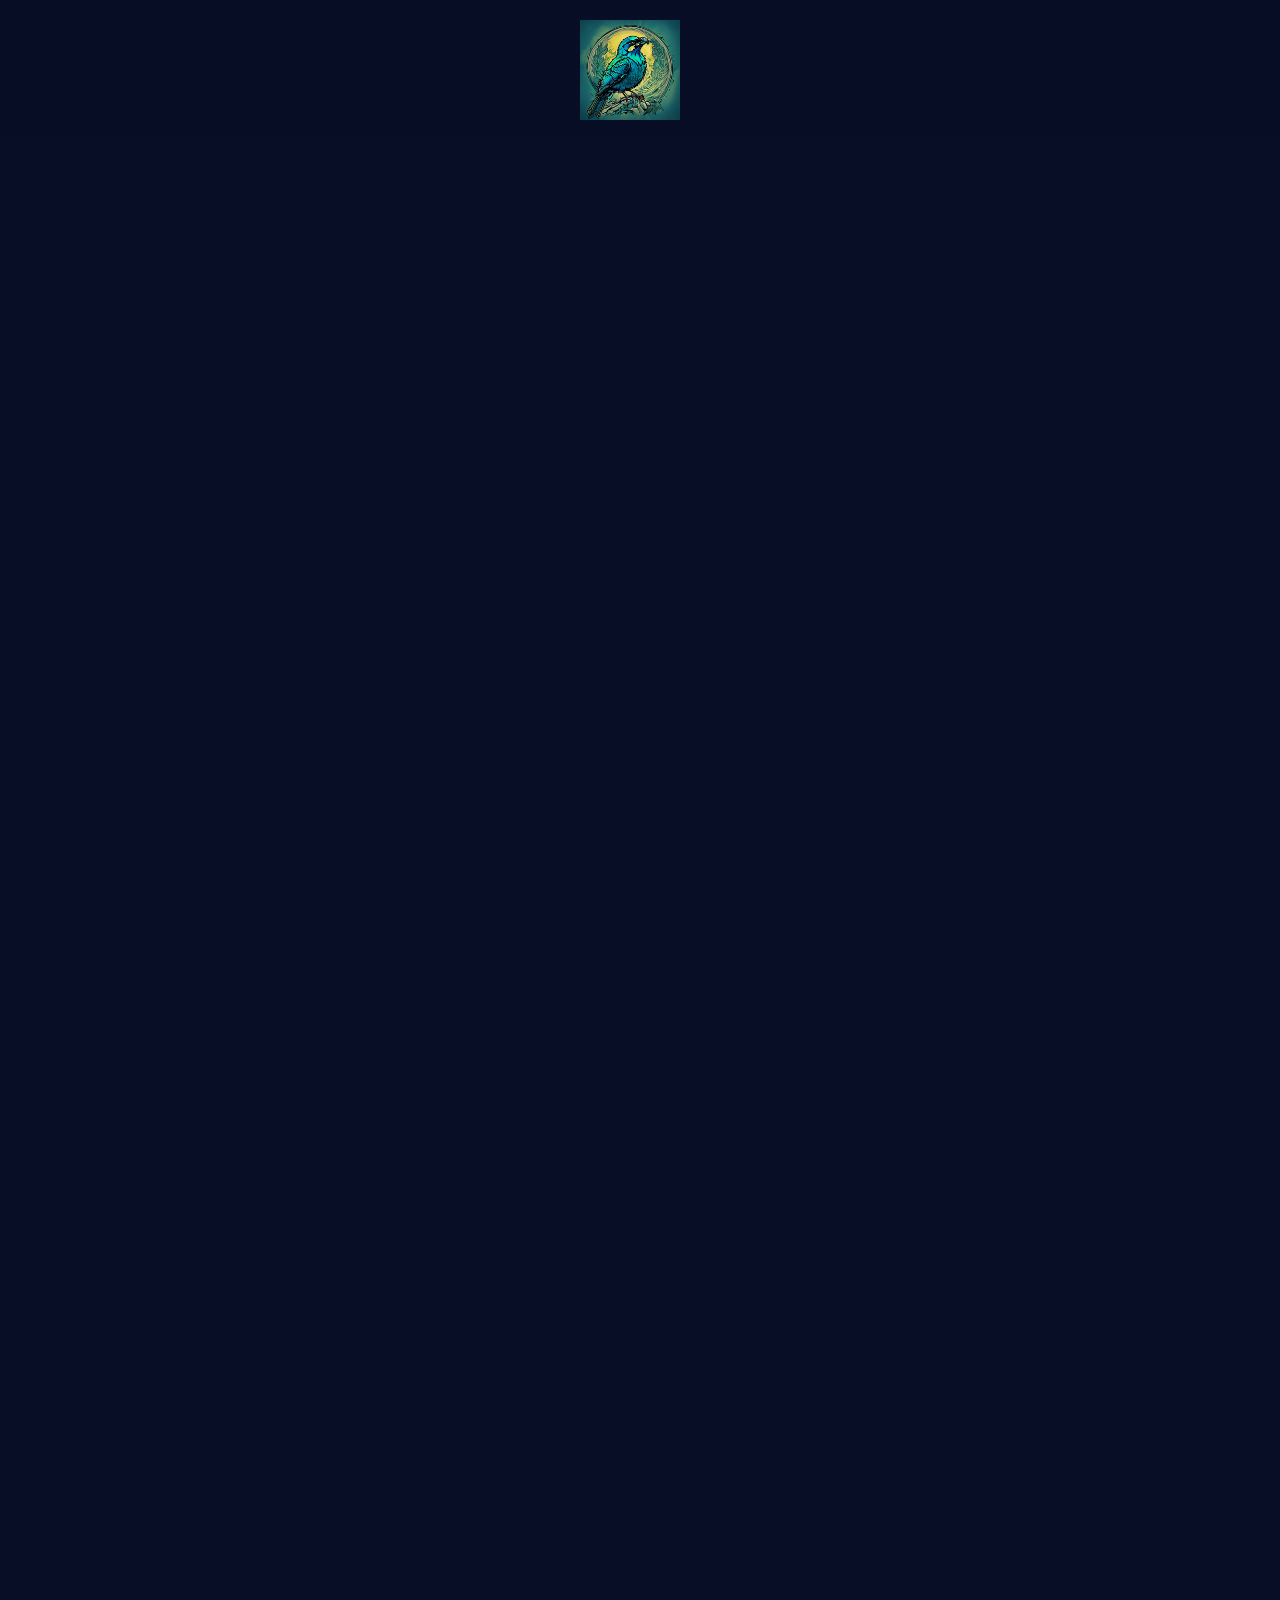
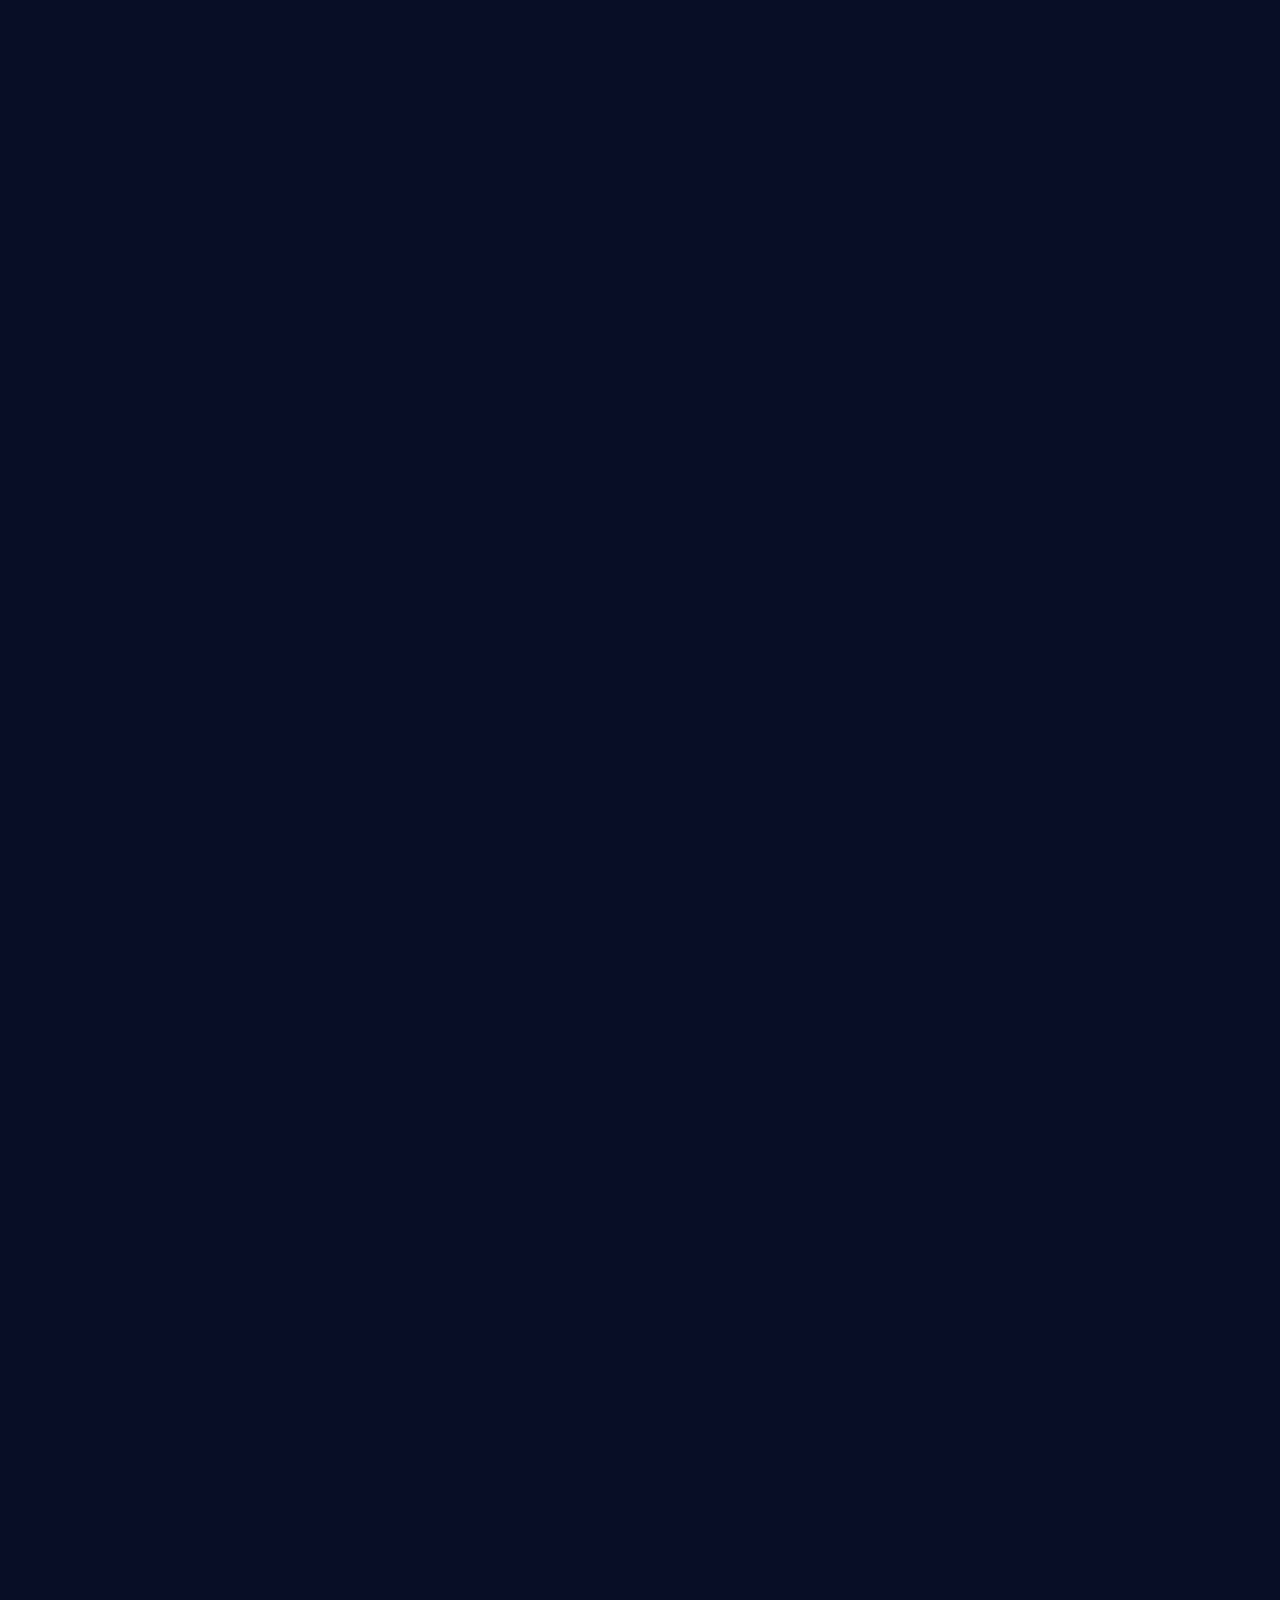
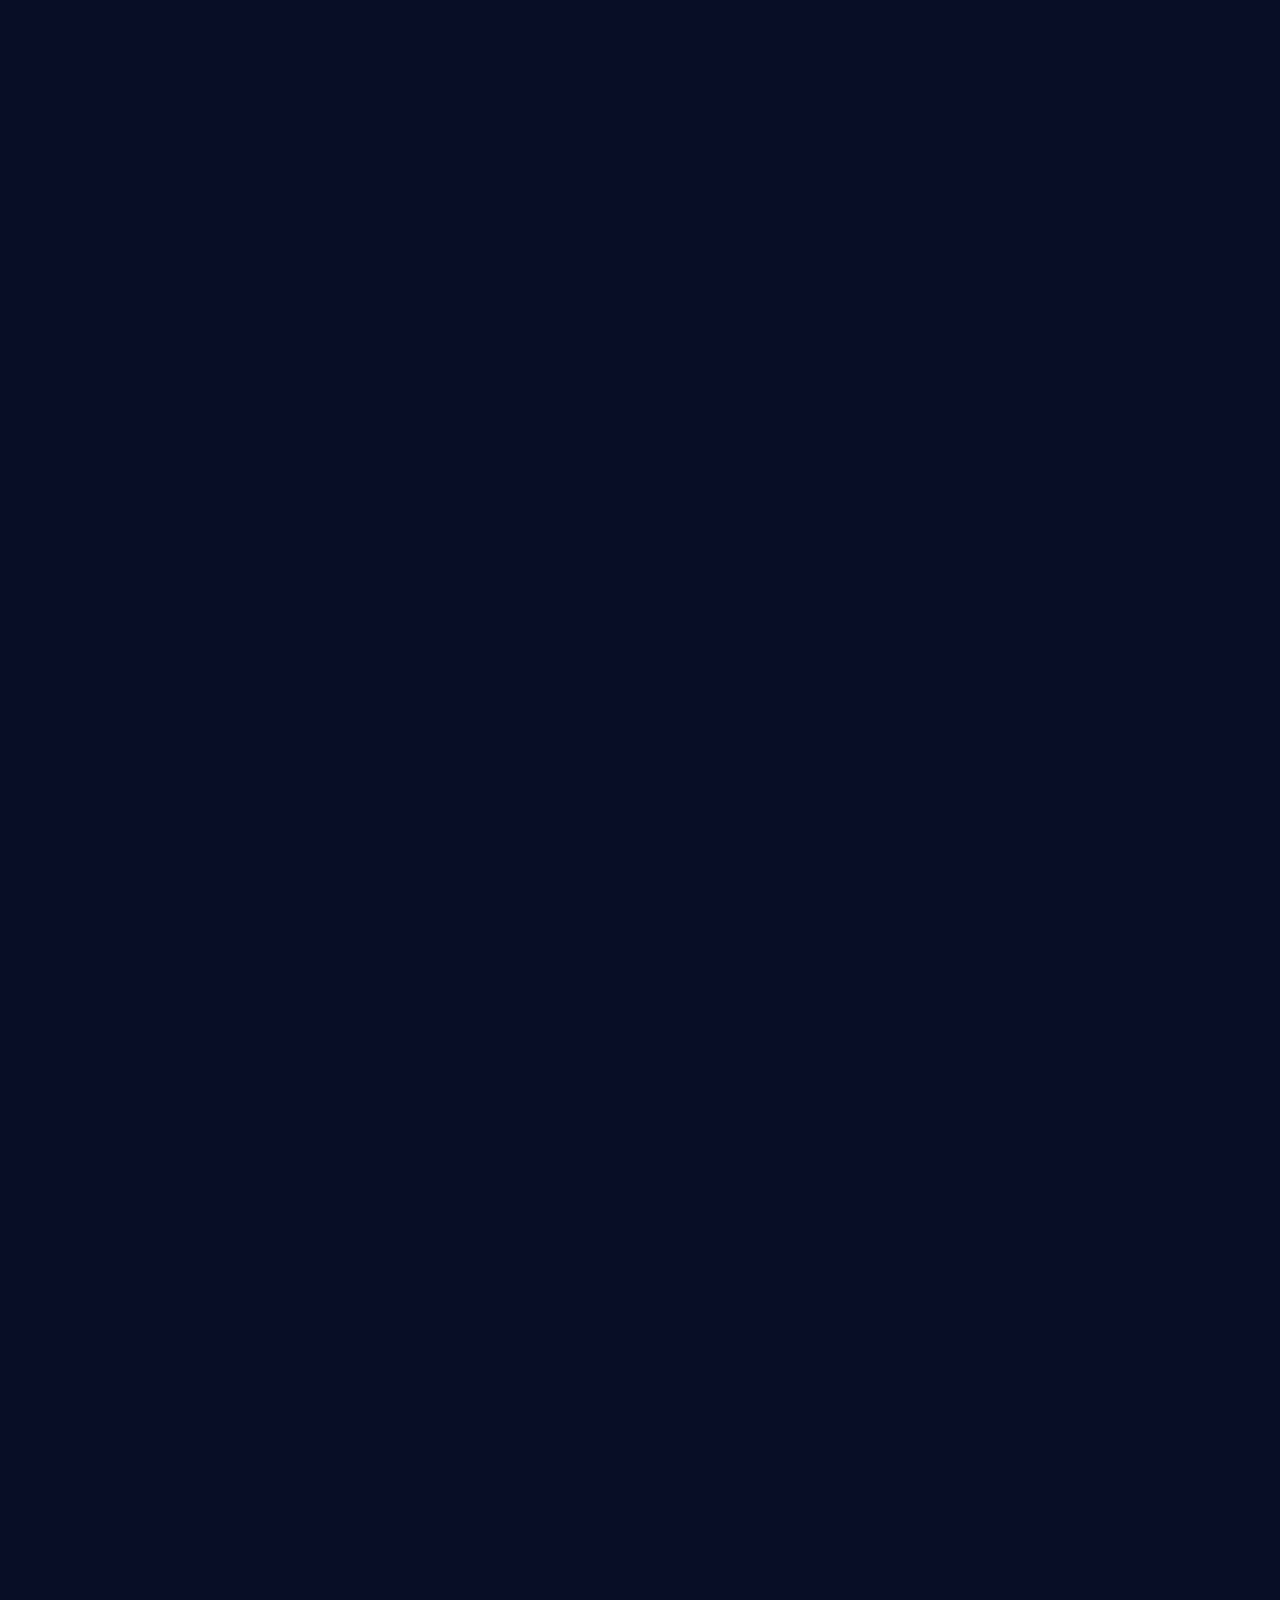
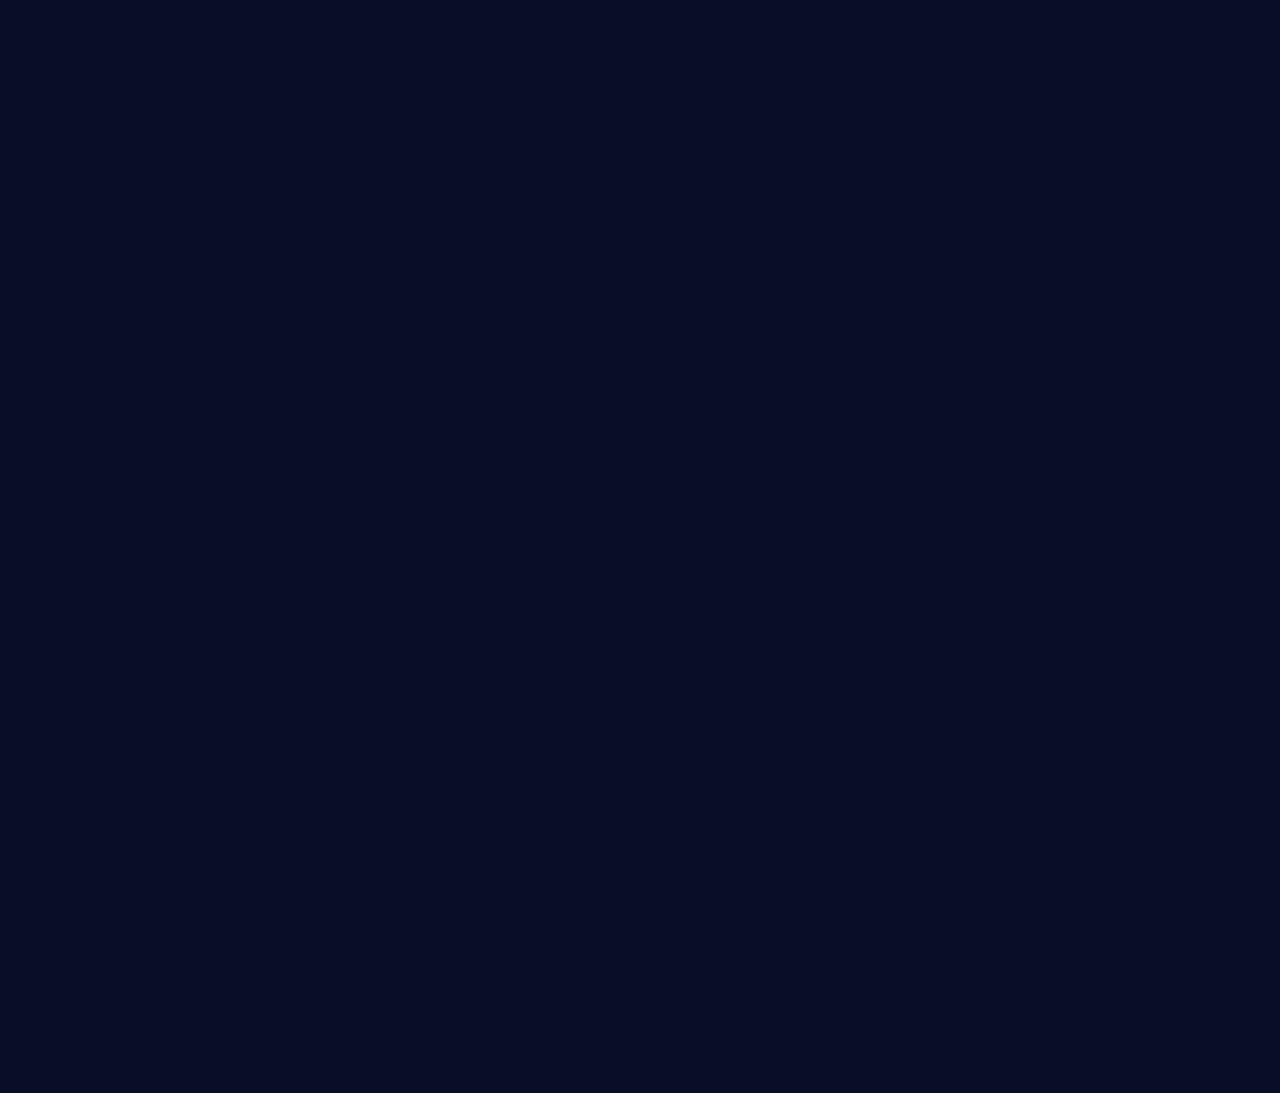
==== commit 3dcdf2c1: "adding favicon" ====
--- a/index.html
+++ b/index.html
@@ -5,6 +5,7 @@
     <meta charset="UTF-8">
     <meta name="viewport" content="width=device-width, initial-scale=1.0">
     <title>EasyCopies</title>
+    <link rel="icon" type="image/jpeg" href="images/logo.jpg">
     <link rel="stylesheet" href="styles.css">
     <link rel="stylesheet" href="https://unpkg.com/aos@next/dist/aos.css" />
 </head>
@@ -83,7 +84,7 @@
                 <div class="price">Valor: R$1200</div>
         </div>
         <div class="info-box" data-aos="fade-up">
-            <h2>Instagram + Pág. de vendas</h2>
+            <h2>Serviço completo</h2>
             <p>Mesma proposta anterior,
                 mais tráfego pago (até 3
                 anúncios) e uma página
--- a/styles.css
+++ b/styles.css
@@ -228,15 +228,16 @@
     max-height: 100%;
 }
 
-/* Media Queries */
-
-/* For screens with a maximum width of 767px */
 @media screen and (max-width: 767px) {
     header img {
         max-width: 80px;
         margin-right: 10px;
     }
 
+    header {
+        padding: 10px;
+    }
+
     .text-box h1 {
         font-size: 26px;
     }
@@ -244,15 +245,45 @@
     .text-box p {
         font-size: 16px;
     }
-}
-
-/* For screens with a minimum width of 768px and a maximum width of 1199px */
-@media screen and (min-width: 768px) and (max-width: 1199px) {
+
+    #first-page {
+        flex-direction: column;
+        text-align: center;
+    }
+
+    .first-half,
+    .second-half {
+        flex: 1;
+        padding: 20px;
+    }
+
+    .first-half img,
+    .second-half img {
+        max-width: 100%;
+        height: auto;
+    }
+
+    /* Adjust second page styles */
+    #second-page .text-box h1 {
+        font-size: 26px;
+    }
+
+    #second-page .text-box p {
+        font-size: 14px;
+    }
+}
+
+/* For screens with a minimum width of 768px and a maximum width of 991px (tablets) */
+@media screen and (min-width: 768px) and (max-width: 991px) {
     header img {
         max-width: 100px;
         margin-right: 15px;
     }
 
+    header {
+        padding: 15px;
+    }
+
     .text-box h1 {
         font-size: 32px;
     }
@@ -260,21 +291,112 @@
     .text-box p {
         font-size: 18px;
     }
-}
-
-/* For screens with a minimum width of 1200px */
+
+    #first-page .first-half,
+    #first-page .second-half {
+        padding: 30px;
+    }
+
+    #first-page .text-box h1 {
+        font-size: 32px;
+    }
+
+    #first-page .text-box p {
+        font-size: 16px;
+    }
+
+    /* Adjust second page styles */
+    #second-page .text-box h1 {
+        font-size: 30px;
+    }
+
+    #second-page .text-box p {
+        font-size: 18px;
+    }
+}
+
+/* For screens with a minimum width of 992px and a maximum width of 1199px (small laptops) */
+@media screen and (min-width: 992px) and (max-width: 1199px) {
+    header img {
+        max-width: 100px;
+        margin-right: 20px;
+    }
+
+    header {
+        padding: 20px;
+    }
+
+    .text-box h1 {
+        font-size: 36px;
+    }
+
+    .text-box p {
+        font-size: 18px;
+    }
+
+    #first-page .first-half,
+    #first-page .second-half {
+        padding: 40px;
+    }
+
+    #first-page .text-box h1 {
+        font-size: 36px;
+    }
+
+    #first-page .text-box p {
+        font-size: 18px;
+    }
+
+    /* Adjust second page styles */
+    #second-page .text-box h1 {
+        font-size: 36px;
+    }
+
+    #second-page .text-box p {
+        font-size: 18px;
+    }
+
+}
+
+/* For screens with a minimum width of 1200px (standard laptops/desktops) */
 @media screen and (min-width: 1200px) {
     header img {
         max-width: 100px;
         margin-right: 20px;
     }
 
+    header {
+        padding: 20px;
+    }
+
     .text-box h1 {
         font-size: 36px;
     }
 
     .text-box p {
         font-size: 18px;
+    }
+
+    #first-page .first-half,
+    #first-page .second-half {
+        padding: 60px;
+    }
+
+    #first-page .text-box h1 {
+        font-size: 48px;
+    }
+
+    #first-page .text-box p {
+        font-size: 20px;
+    }
+
+    /* Adjust second page styles */
+    #second-page .text-box h1 {
+        font-size: 48px;
+    }
+
+    #second-page .text-box p {
+        font-size: 24px;
     }
 }
 
@@ -447,7 +569,7 @@
     align-items: center; /* Center horizontally */
     justify-content: center; /* Center vertically */
     height: 100vh; /* Optional: Set the height as needed */
-    margin-top: -20px; /* Adjust the negative margin to reduce the space */
+    margin-top: -40px; /* Adjust the negative margin to reduce the space */
 }
 
 .fifth-page-title {
@@ -488,6 +610,7 @@
     justify-content: center; /* Center vertically */
     height: 100vh; /* Optional: Set the height as needed */
     text-align: center; /* Center text horizontally */
+    margin-top: -40px;
 }
 
 .sixth-page-title {
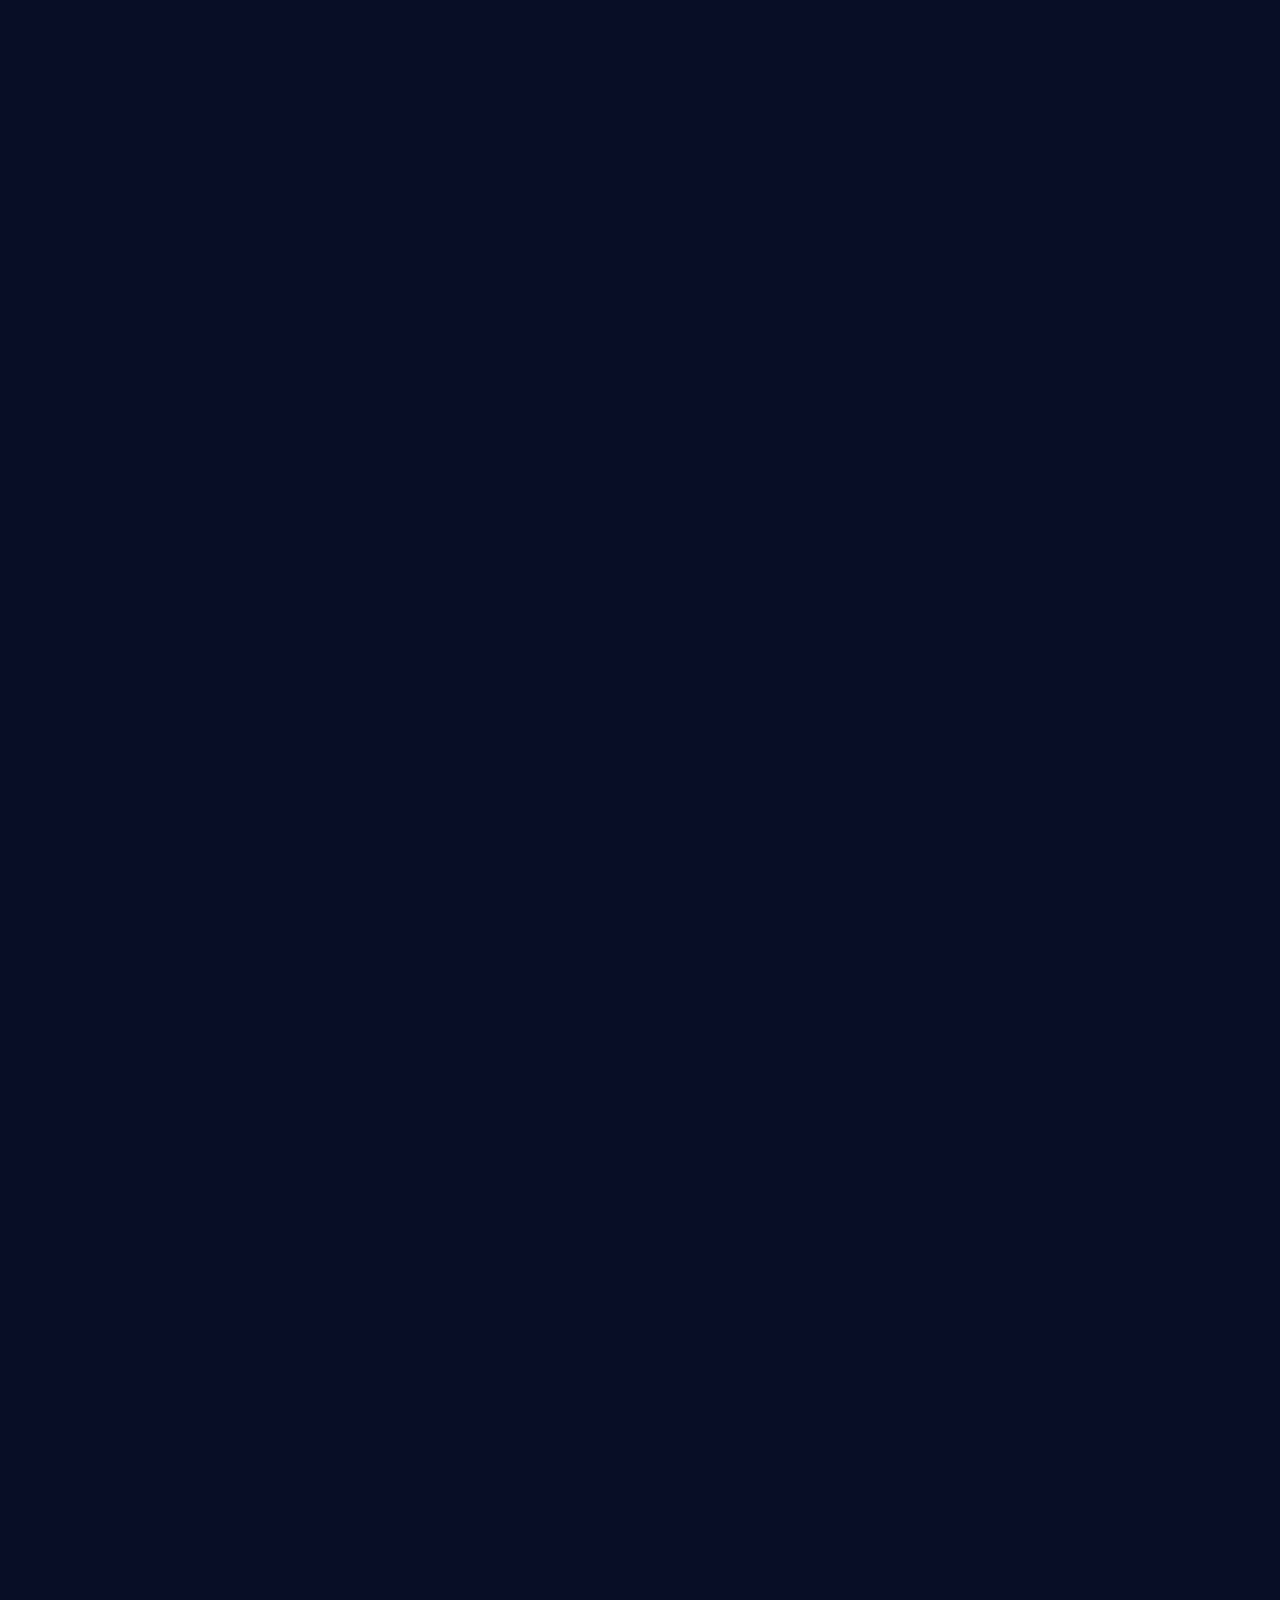
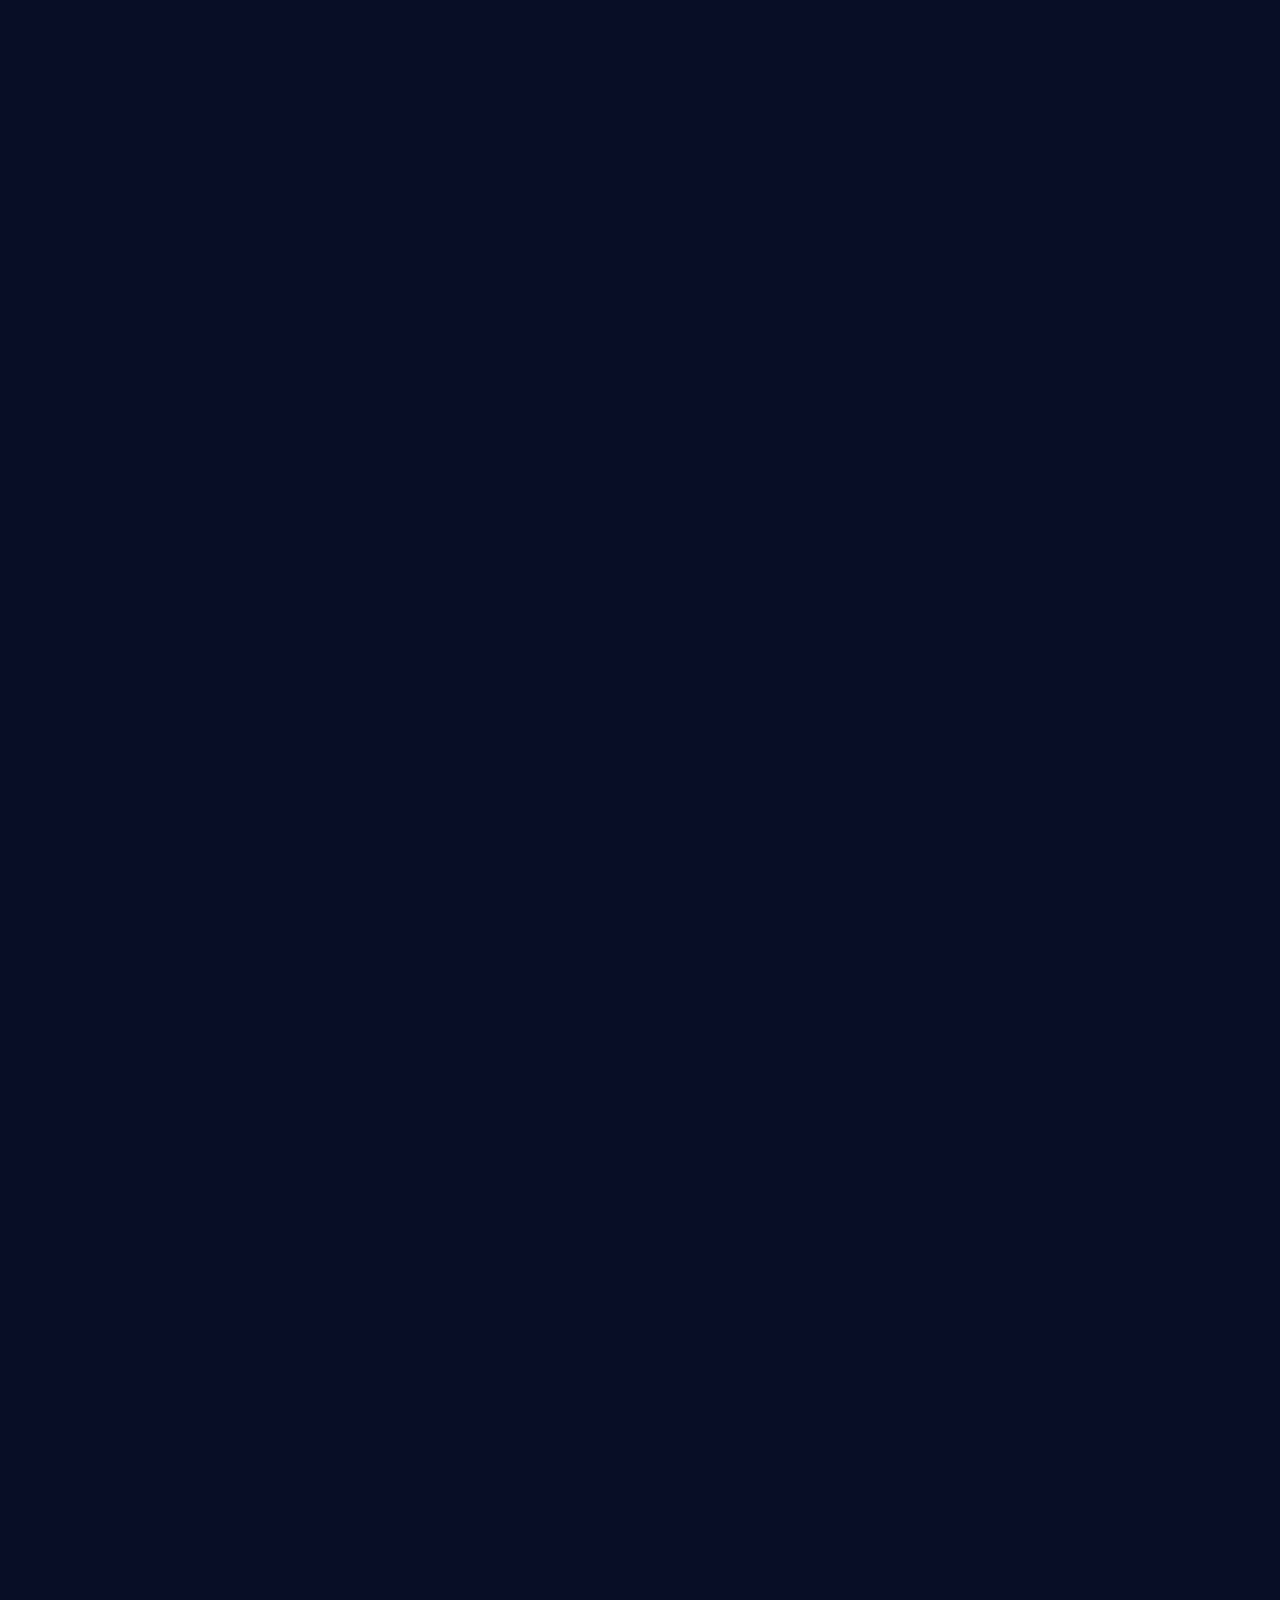
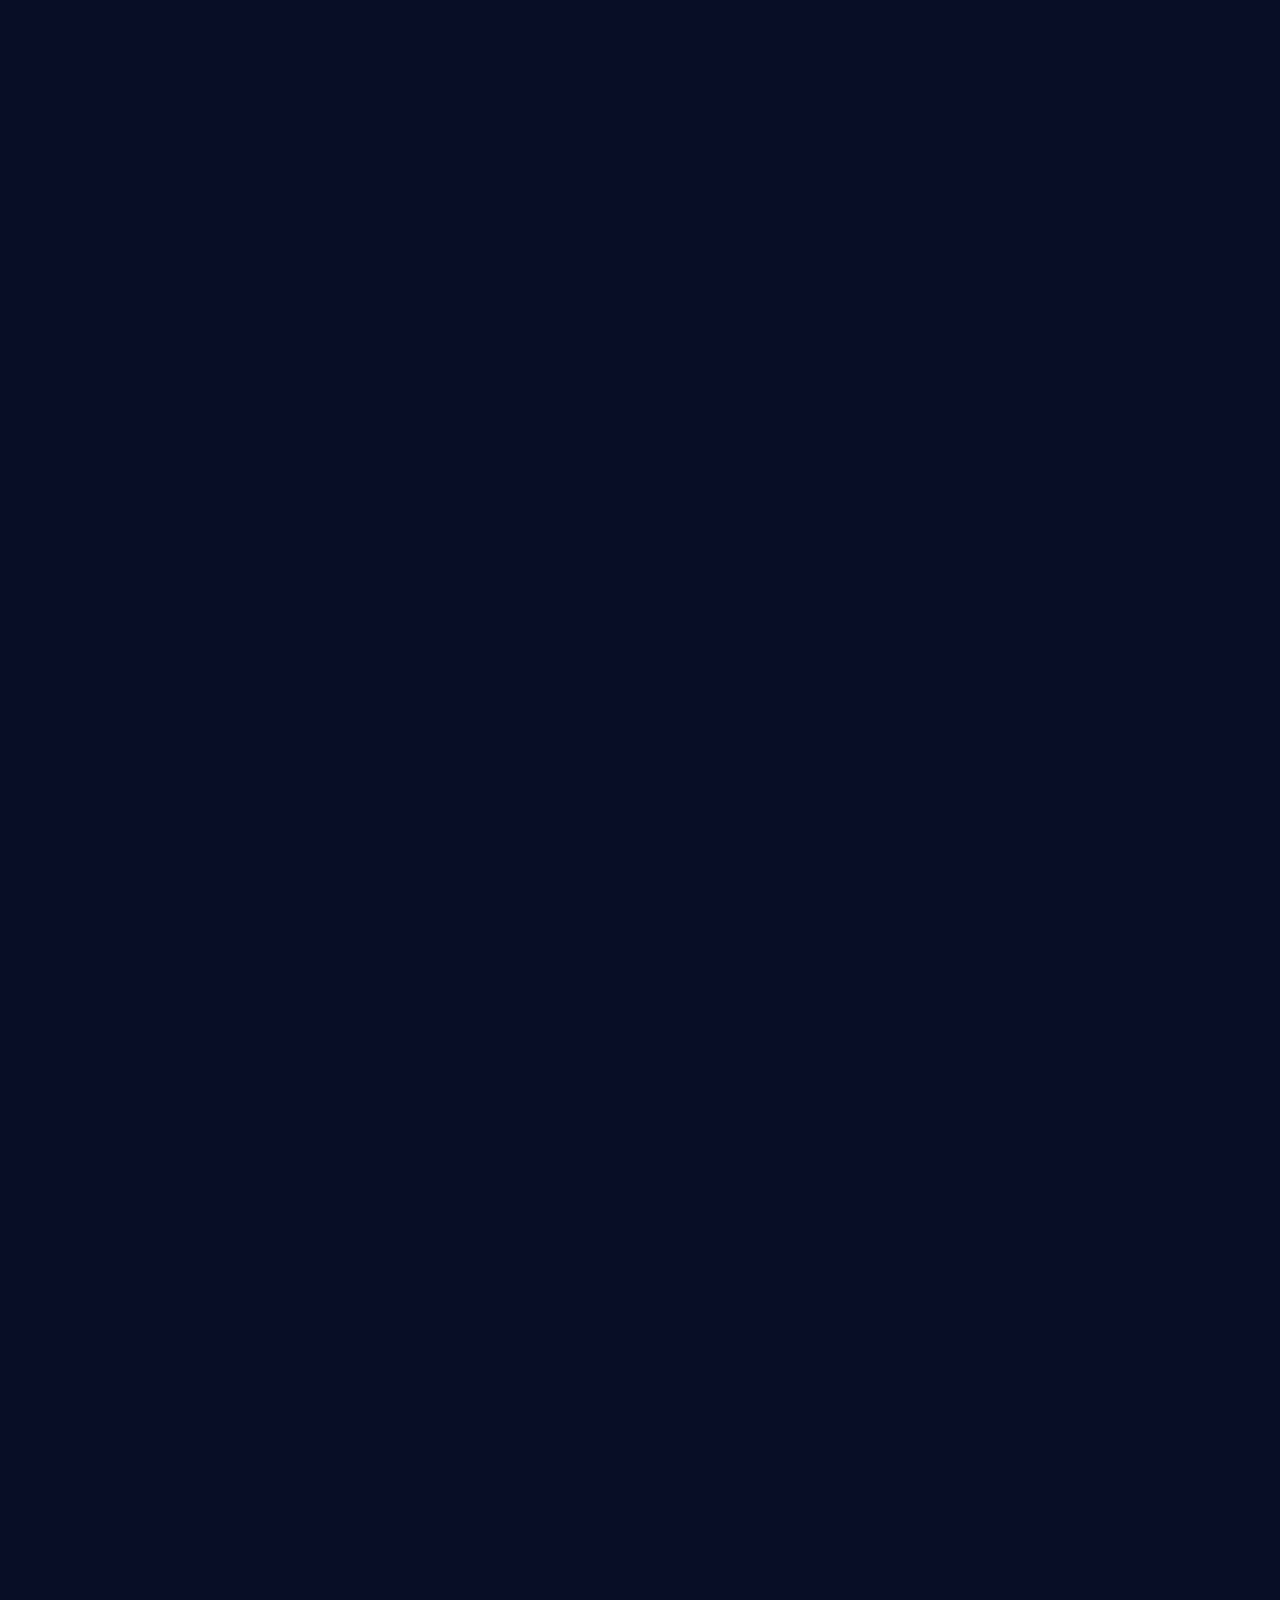
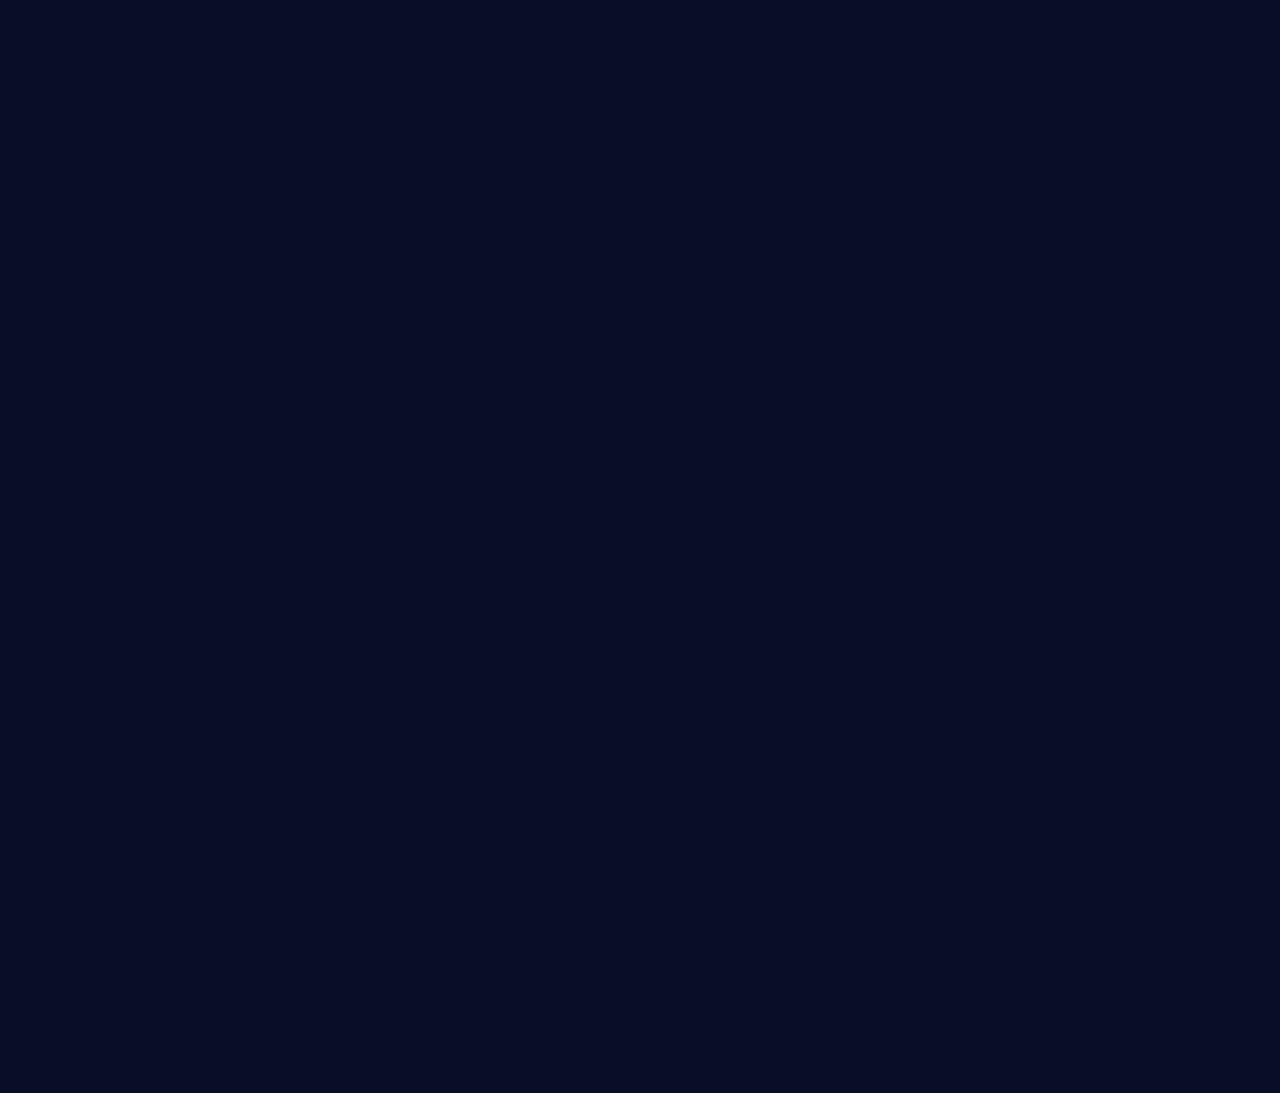
==== commit ab417b34: "removing header and updating buttons" ====
--- a/index.html
+++ b/index.html
@@ -11,11 +11,6 @@
 </head>
 
 <body>
-    <header>
-        <img src="images/logo.jpg" alt="Logotipo">
-    </header>
-
-    <!-- First Page -->
     <section id="first-page">
         <div class="first-half">
             <div class="text-box">
@@ -60,7 +55,7 @@
         <h1>Falo sobre possibilidades de mercado e um atrativo para seu curso online, neste vídeo abaixo.</h1>
     </div>
     <div class="embedded-video" data-aos="fade-up">
-        <iframe width="560" height="315" src="https://www.youtube.com/embed/YOUR_VIDEO_ID" frameborder="0" allowfullscreen></iframe>
+        <iframe width="560" height="315" src="https://www.youtube.com/watch?v=UMzi3b62PKs" frameborder="0" allowfullscreen></iframe>
     </div>
     <div class="title-box-between" data-aos="fade-up">
         <h2>Pacotes de serviços</h2>
@@ -93,8 +88,8 @@
         </div>
     </div>
     <div class="button-container">
-        <a href=" https://wa.me/557198835537" class="whatsapp-button" data-aos="fade-up">WhatsApp</a>
-        <a href="https://forms.gle/YOUR_GOOGLE_FORMS_LINK" class="google-forms-button" data-aos="fade-up">Formulário</a>
+        <a href=" https://wa.me/5571988335537" class="whatsapp-button" data-aos="fade-up">WhatsApp</a>
+        <a href="https://docs.google.com/forms/d/1tElEhoVA46all5jhAJXJVuBNO0cFnfzXsy9Kis9mWJc/viewform?edit_requested=true" class="google-forms-button" data-aos="fade-up">Formulário</a>
         <a href="mailto:felipe@easycopies.com.br" class="email-button" data-aos="fade-up">Email</a>
     </div>
 </section>
@@ -157,8 +152,8 @@
     <div class="sixth-page-text" data-aos="fade-up">Me envie uma mensagem para conversarmos sobre como posso ajudá-lo a aumentar suas
         vendas e conquistar novos clientes.</div>
     <div class="button-container">
-        <a href=" https://wa.me/557198835537" class="whatsapp-button" data-aos="fade-up">WhatsApp</a>
-        <a href="https://forms.gle/YOUR_GOOGLE_FORMS_LINK" class="google-forms-button" data-aos="fade-up">Formulário</a>
+        <a href=" https://wa.me/5571988335537" class="whatsapp-button" data-aos="fade-up">WhatsApp</a>
+        <a href="https://docs.google.com/forms/d/1tElEhoVA46all5jhAJXJVuBNO0cFnfzXsy9Kis9mWJc/viewform?edit_requested=true" class="google-forms-button" data-aos="fade-up">Formulário</a>
         <a href="mailto:felipe@easycopies.com.br" class="email-button" data-aos="fade-up">Email</a>
     </div>
 </section>
@@ -167,19 +162,6 @@
 <script>
     /* JavaScript */
     document.addEventListener("DOMContentLoaded", function () {
-        var lastScrollTop = 0;
-        var header = document.querySelector("header");
-
-        window.addEventListener("scroll", function () {
-            var scrollTop = window.pageYOffset || document.documentElement.scrollTop;
-            if (scrollTop > lastScrollTop) {
-                header.classList.add("hide-header");
-            } else {
-                header.classList.remove("hide-header");
-            }
-            lastScrollTop = scrollTop <= 0 ? 0 : scrollTop; // For mobile or negative scrolling
-        });
-
         AOS.init();
 
         var firstPage = document.getElementById("first-page");
--- a/styles.css
+++ b/styles.css
@@ -8,32 +8,6 @@
     background-color: #080E26;
 }
 
-header {
-    position: fixed;
-    top: 0;
-    left: 0;
-    right: 0;
-    z-index: 999; /* Ensure the header is above other elements */
-    display: flex;
-    align-items: center;
-    justify-content: center;
-    padding: 20px;
-    color: #fff;
-    background: linear-gradient(180deg, transparent 0%, #080E26 100%);
-    transition: background 0.3s ease-in-out, opacity 0.3s ease-in-out; /* Add opacity transition */
-}
-
-header.hide-header {
-    background: transparent;
-    opacity: 0; /* Set the opacity to 0 when hidden */
-    pointer-events: none; /* Disable pointer events when hidden */
-}
-
-header img {
-    max-width: 100px;
-    margin-right: 20px;
-}
-
 #first-page {
     display: flex;
     height: 100vh;
@@ -271,6 +245,31 @@
     #second-page .text-box p {
         font-size: 14px;
     }
+
+    #sixth-page .contact-buttons {
+        flex-direction: column;
+        align-items: center;
+        margin-top: 20px;
+    }
+
+    .contact-buttons a {
+        margin: 10px 0;
+        padding: 10px 20px;
+        font-size: 14px;
+    }
+
+    /* Adjust third page buttons */
+    #third-page .contact-buttons {
+        flex-direction: column;
+        align-items: center;
+        margin-top: 20px;
+    }
+
+    #third-page .contact-buttons a {
+        margin: 10px 0;
+        padding: 10px 20px;
+        font-size: 14px;
+    }
 }
 
 /* For screens with a minimum width of 768px and a maximum width of 991px (tablets) */
@@ -313,6 +312,31 @@
     #second-page .text-box p {
         font-size: 18px;
     }
+
+    #sixth-page .contact-buttons {
+        flex-direction: column;
+        align-items: center;
+        margin-top: 30px;
+    }
+
+    .contact-buttons a {
+        margin: 15px 0;
+        padding: 15px 30px;
+        font-size: 16px;
+    }
+
+    /* Adjust third page buttons */
+    #third-page .contact-buttons {
+        flex-direction: column;
+        align-items: center;
+        margin-top: 30px;
+    }
+
+    #third-page .contact-buttons a {
+        margin: 15px 0;
+        padding: 15px 30px;
+        font-size: 16px;
+    }
 }
 
 /* For screens with a minimum width of 992px and a maximum width of 1199px (small laptops) */
@@ -356,6 +380,26 @@
         font-size: 18px;
     }
 
+    #sixth-page .contact-buttons {
+        margin-top: 40px;
+    }
+
+    .contact-buttons a {
+        margin: 20px 0;
+        padding: 20px 40px;
+        font-size: 18px;
+    }
+
+    /* Adjust third page buttons */
+    #third-page .contact-buttons {
+        margin-top: 40px;
+    }
+
+    #third-page .contact-buttons a {
+        margin: 20px 0;
+        padding: 20px 40px;
+        font-size: 18px;
+    }
 }
 
 /* For screens with a minimum width of 1200px (standard laptops/desktops) */
@@ -397,6 +441,27 @@
 
     #second-page .text-box p {
         font-size: 24px;
+    }
+
+    #sixth-page .contact-buttons {
+        margin-top: 50px;
+    }
+
+    .contact-buttons a {
+        margin: 25px 0;
+        padding: 25px 50px;
+        font-size: 20px;
+    }
+
+    /* Adjust third page buttons */
+    #third-page .contact-buttons {
+        margin-top: 50px;
+    }
+
+    #third-page .contact-buttons a {
+        margin: 25px 0;
+        padding: 25px 50px;
+        font-size: 20px;
     }
 }
 
